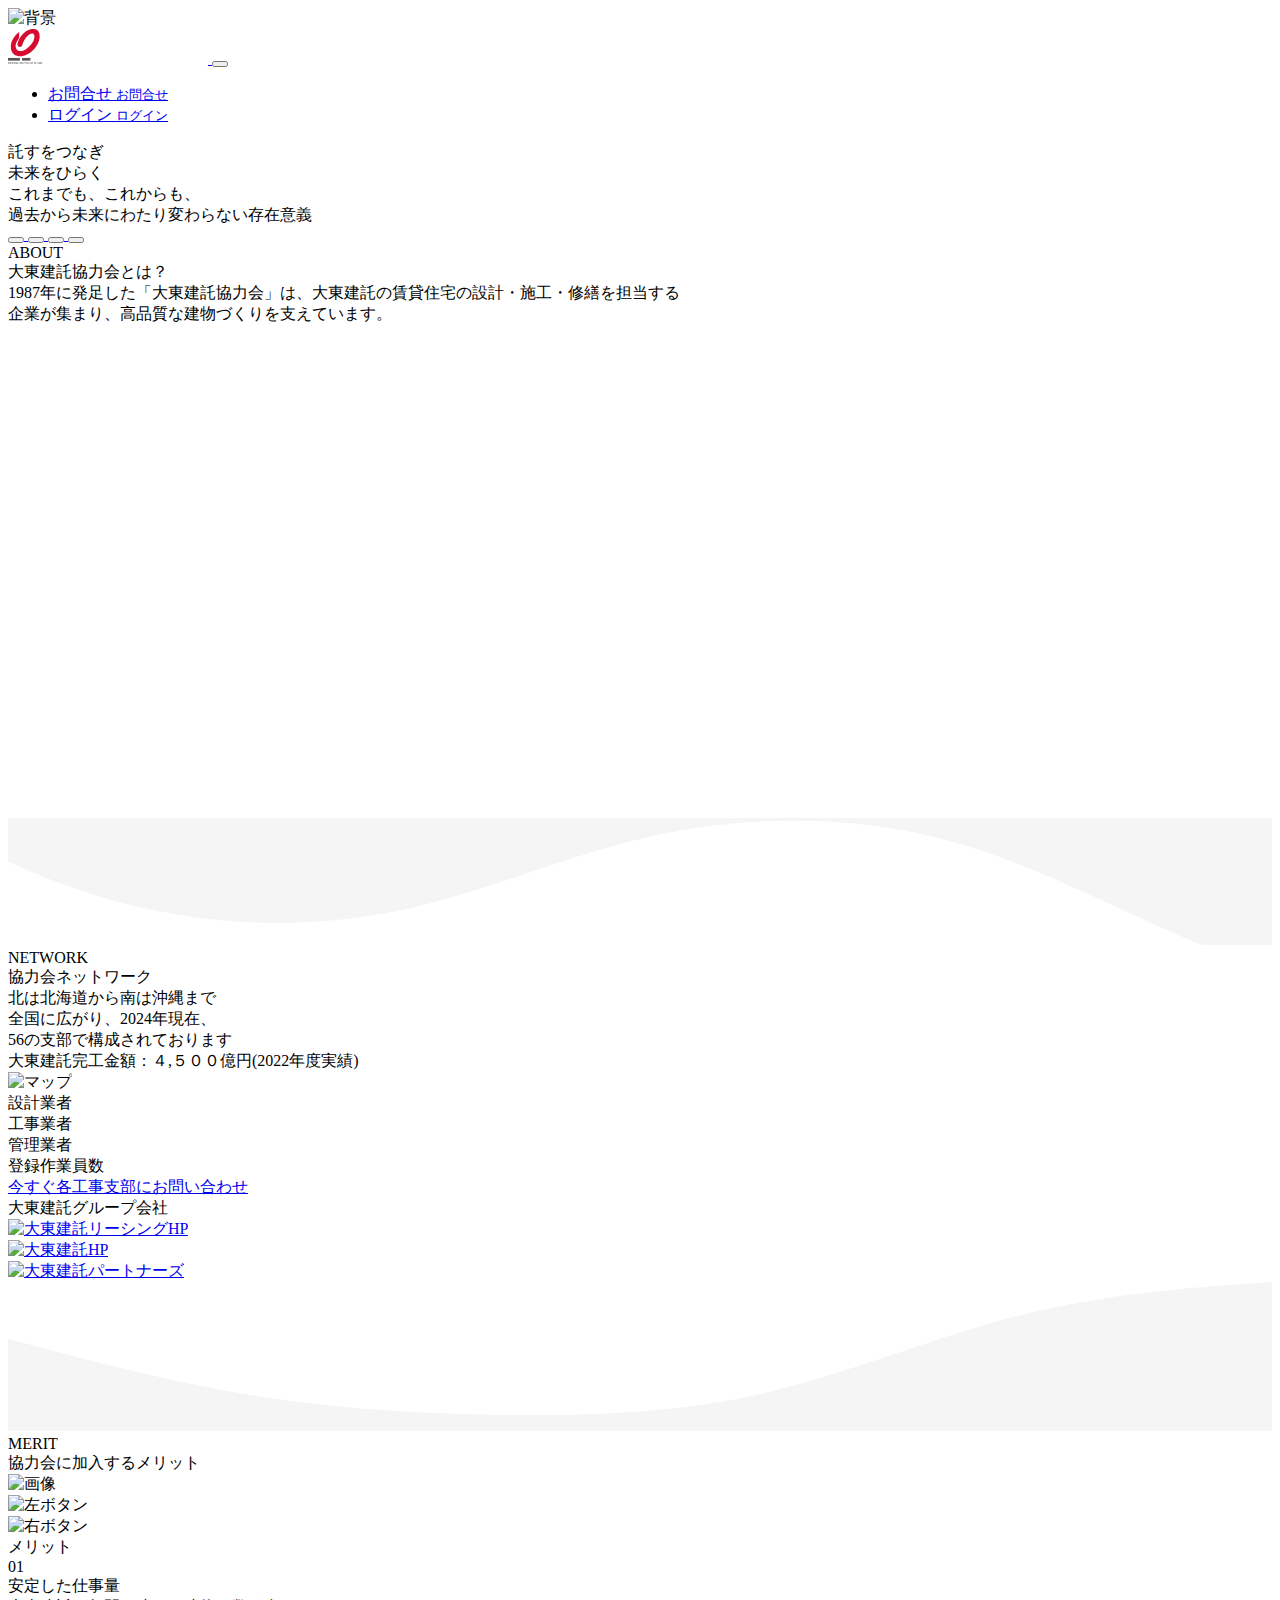
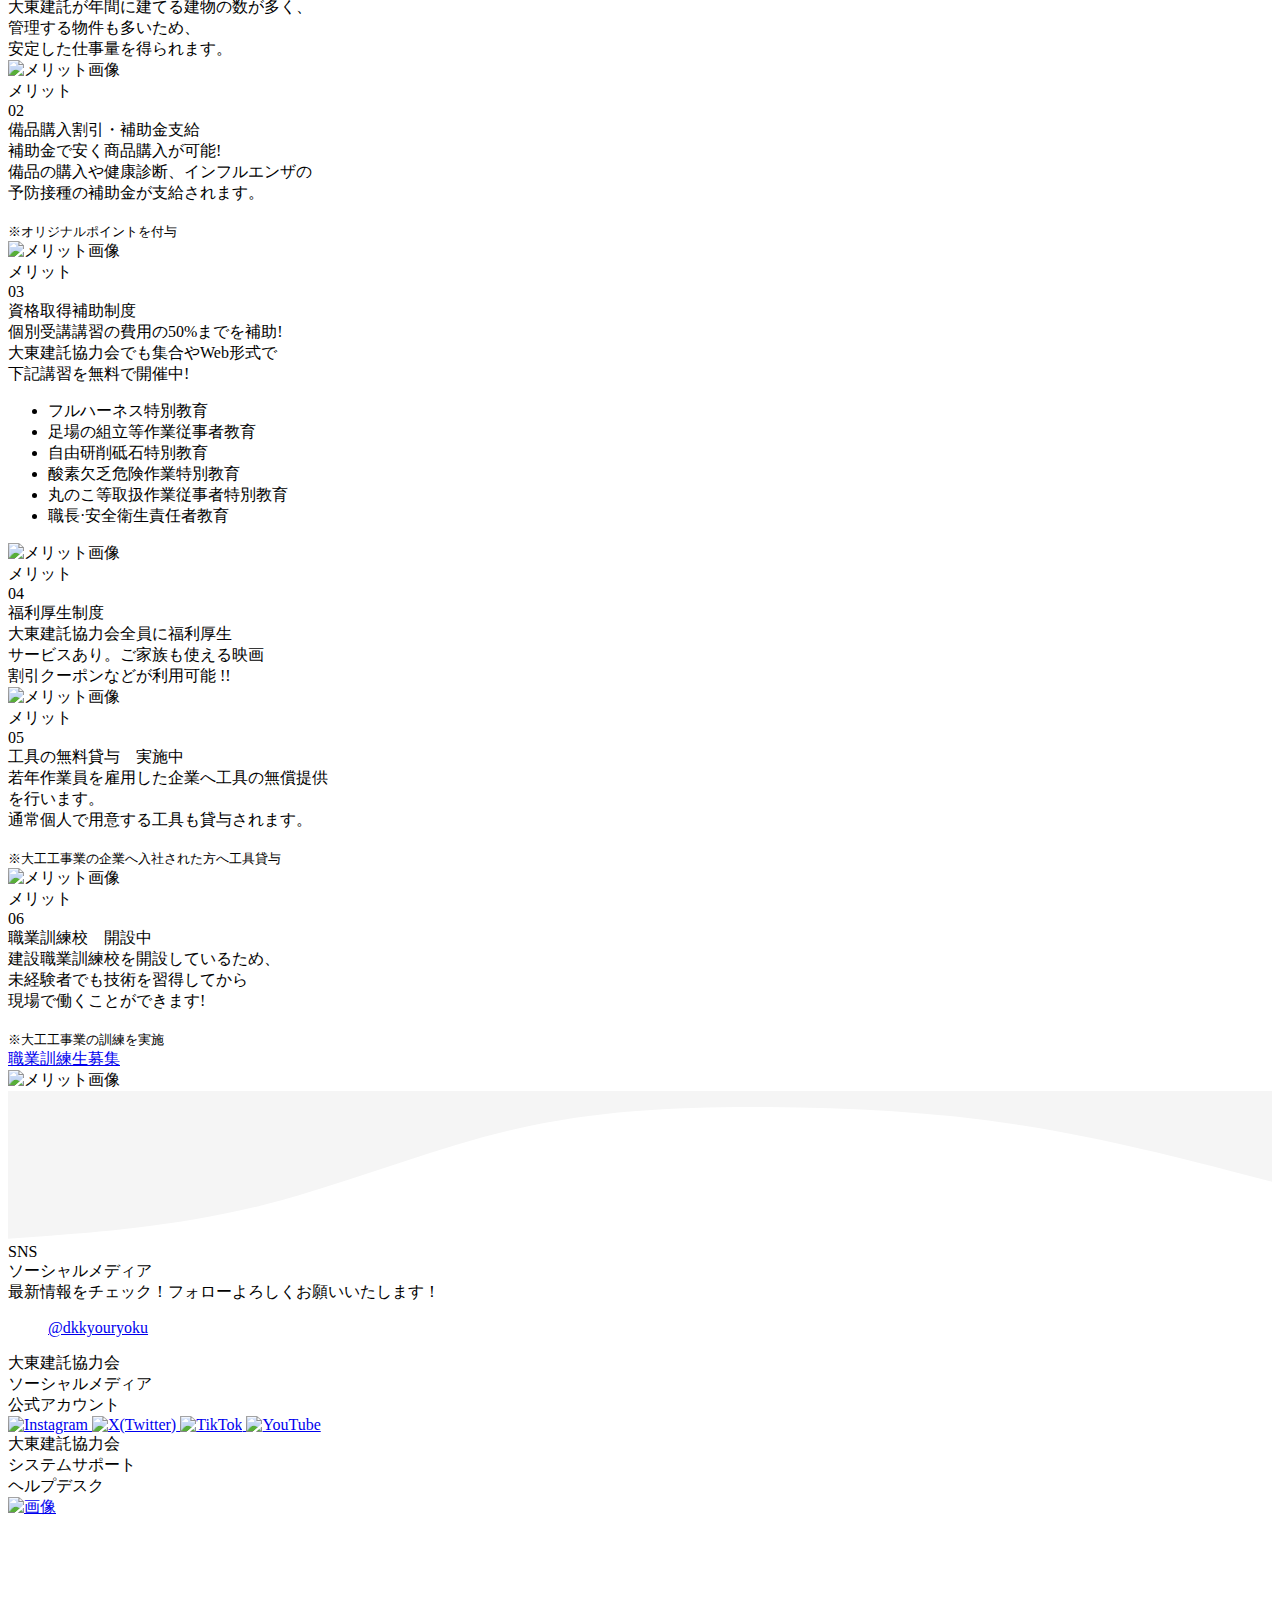
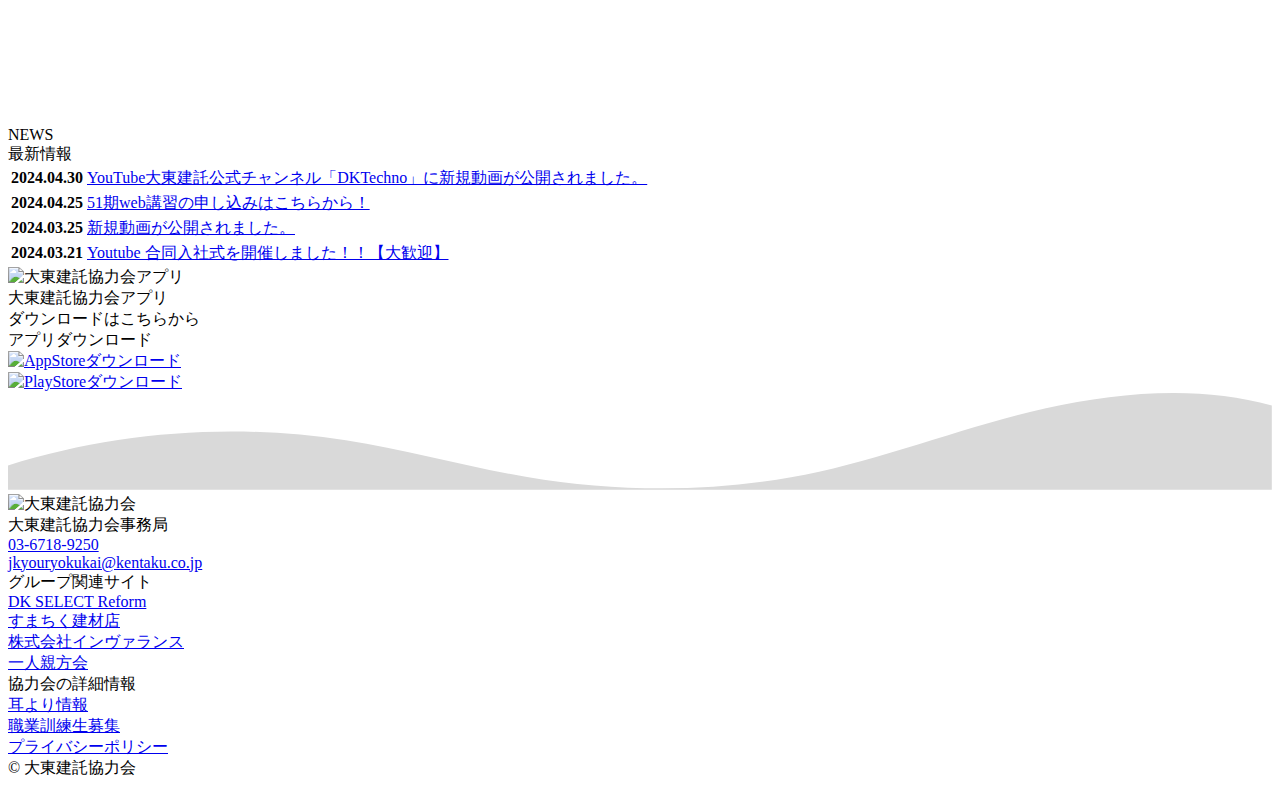
==== index.html @ 8a55a2f0 "01.一人親方会" ====
<!DOCTYPE html>
<html lang="ja">

<head>
  <meta charset="UTF-8">
  <meta name="viewport" content="width=device-width, initial-scale=1.0">
  <title>大東建託協力会</title>
  <!-- 外部のCSS -->
  <link rel="stylesheet" href="css/bootstrap.min.css"><!-- <link href="https://cdn.jsdelivr.net/npm/bootstrap@5.3.3/dist/css/bootstrap.min.css" rel="stylesheet" integrity="sha384-QWTKZyjpPEjISv5WaRU9OFeRpok6YctnYmDr5pNlyT2bRjXh0JMhjY6hW+ALEwIH" crossorigin="anonymous"> -->
  <link rel="stylesheet" href="css/bootstrap-icons.min.css"> <!-- <link rel="stylesheet" href="https://cdn.jsdelivr.net/npm/bootstrap-icons@1.11.3/font/bootstrap-icons.min.css"> -->
  <link rel="stylesheet" href="css/owl.carousel.min.css">

  <!-- GOOGLE FONT -->
  <link rel="preconnect" href="https://fonts.googleapis.com">
  <link rel="preconnect" href="https://fonts.gstatic.com" crossorigin>
  <link href="https://fonts.googleapis.com/css2?family=Noto+Sans+JP:wght@100..900&display=swap" rel="stylesheet">
  <link href="https://fonts.googleapis.com/css2?family=Noto+Serif+JP:wght@200..900&display=swap" rel="stylesheet">

  <!-- 数字アニメーションのTHEME -->
  <link rel="stylesheet" href="css/odometer-theme-minimal.css" />
  <!-- <link rel="stylesheet" href="https://github.hubspot.com/odometer/themes/odometer-theme-minimal.css" /> -->

  <!-- HPリニューアル用 -->
  <link rel="stylesheet" href="css/index.css">
  <link rel="stylesheet" href="css/animation.css">
</head>

<body>

  <!-- ローディング画面 -->
  <section>
    <div id="loading-screen">
        <!-- ローディングアニメーション -->
        <div id="preloader">
          <div id="loader"></div>
        </div>
    </div>
  </section>

  <!-- メイン画面 -->
  <section id="main-content">

      <!-- 背景動画 -->
    <div class="hero-bg">
      <video id="background-video" autoplay muted loop playsinline>
        <source src="assets/video/herobg-video.webm" type="video/webm">
        <source src="assets/video/herobg-video.mp4" type="video/mp4">
        お使いのブラウザはビデオタグをサポートしていません.
      </video>

      <img id="fallback-image" loading="lazy" src="assets/img/tokyo-bg.jpg" alt="" style="display:none;">

      <div class="overlay"></div>
      <img class="overlay-wave" src="assets/img/bg-01.svg" alt="背景">
    </div>

    <nav class="navbar navbar-expand navbar-light fixed-top">
      <div class="container">
        <a class="navbar-brand" href="#">
          <svg class="logo" height="35.49" viewBox="0 0 2502 444" fill="none" xmlns="http://www.w3.org/2000/svg">
            <path d="M541 73C552.88 73 564.76 73 577 73C577 93.13 577 113.26 577 134C612.97 134 648.94 134 686 134C686 145.22 686 156.44 686 168C651.35 168 616.7 168 581 168C588.873 202.118 599.559 228.637 622 255C622.614 255.724 623.227 256.449 623.859 257.195C639.698 275.305 657.033 290.254 676.959 303.597C677.632 304.06 678.306 304.523 679 305C679.582 305.309 680.165 305.618 680.765 305.937C685.637 308.796 685.637 308.796 686.611 312.029C686.811 314.533 686.788 316.947 686.684 319.457C686.674 320.36 686.664 321.263 686.654 322.193C686.615 325.068 686.527 327.939 686.438 330.812C686.403 332.765 686.371 334.717 686.342 336.67C686.265 341.448 686.144 346.223 686 351C677.399 350.09 677.399 350.09 674.098 348.355C673.444 348.014 672.789 347.673 672.115 347.322C671.438 346.947 670.761 346.573 670.063 346.188C669.338 345.795 668.612 345.403 667.865 344.999C657.028 338.976 646.95 331.539 637.274 323.809C635.506 322.402 633.714 321.025 631.914 319.66C618.566 309.497 606.185 298.383 596 285C594.843 283.521 593.684 282.043 592.524 280.566C581.592 266.625 572.801 252.77 564.93 236.895C564.615 236.262 564.3 235.63 563.976 234.979C563.286 233.58 562.608 232.176 561.939 230.767C561.59 230.043 561.242 229.32 560.883 228.574C560.57 227.914 560.257 227.253 559.934 226.573C559.083 224.816 559.083 224.816 557 224C556.841 224.677 556.682 225.353 556.517 226.05C554.791 232.914 552.408 238.9 549.063 245.125C548.342 246.48 548.342 246.48 547.608 247.862C542.764 256.765 537.118 264.936 531 273C530.536 273.62 530.072 274.239 529.594 274.877C522.922 283.755 515.684 291.989 508 300C507.218 300.824 506.435 301.647 505.629 302.496C500.129 308.153 494.197 313.126 488 318C486.449 319.224 486.449 319.224 484.867 320.473C451.767 346.386 451.767 346.386 434.238 350.102C433.441 350.273 432.643 350.443 431.822 350.62C431.221 350.745 430.619 350.871 430 351C429.752 345.432 429.571 339.867 429.451 334.295C429.401 332.402 429.333 330.509 429.246 328.618C428.543 312.907 428.543 312.907 432.068 308.292C434.644 306.482 437.102 305.213 440 304C441.539 302.987 441.539 302.987 443.109 301.953C443.981 301.391 444.852 300.829 445.75 300.25C465.409 287.178 483.344 271.522 497.658 252.756C498.904 251.126 500.162 249.506 501.422 247.887C513.384 232.316 522.345 215.437 529 197C529.239 196.392 529.479 195.784 529.725 195.157C531.647 190.241 533.021 185.332 534.188 180.188C534.365 179.438 534.542 178.688 534.725 177.916C535.427 174.882 536 172.125 536 169C501.35 168.67 466.7 168.34 431 168C431 156.78 431 145.56 431 134C466.97 133.67 502.94 133.34 540 133C540.33 113.2 540.66 93.4 541 73Z" fill="white" class="nav-logo-text"/>
            <path fill-rule="evenodd" clip-rule="evenodd" d="M851 75H885L886 95L895.623 94.9841C906.088 94.9676 916.554 94.9565 927.019 94.9482C933.367 94.943 939.716 94.9359 946.064 94.9246C952.184 94.9137 958.305 94.9077 964.426 94.9051C966.767 94.9033 969.108 94.8996 971.449 94.8943C974.715 94.8871 977.981 94.886 981.248 94.8865L984.212 94.8756L986.894 94.8797L989.237 94.877C990.206 94.9446 990.642 94.975 991.005 95.1546C991.302 95.3019 991.549 95.5495 992 96C992.1 98.1335 992.131 100.27 992.133 102.406L992.137 106.348L992.13 108.411C992.125 110.491 992.13 112.572 992.137 114.652L992.133 118.594L992.129 122.24C992.046 124.018 992.016 124.651 991.738 125.143C991.585 125.415 991.356 125.644 991 126C989.621 126.095 988.238 126.122 986.856 126.12L984.149 126.124L981.156 126.114L978.023 126.114C974.587 126.113 971.151 126.105 967.715 126.098C965.34 126.096 962.965 126.094 960.589 126.093C954.324 126.09 948.059 126.08 941.794 126.069C935.89 126.059 929.986 126.055 924.083 126.05L922.631 126.049C910.087 126.038 897.544 126.021 885 126V143L893.106 142.968C901.939 142.935 910.772 142.913 919.605 142.896C924.961 142.886 930.317 142.872 935.673 142.849C940.841 142.827 946.009 142.815 951.176 142.81C953.149 142.807 955.122 142.799 957.095 142.789C959.855 142.774 962.615 142.772 965.376 142.773L967.854 142.751C972.753 142.769 974.412 142.775 975.766 143.42C976.459 143.75 977.073 144.248 978 145C978.949 147.894 979.127 150.553 979.134 153.585L979.147 156.359L979.145 159.381L979.155 162.58C979.165 166.073 979.167 169.566 979.168 173.059C979.171 175.485 979.175 177.911 979.178 180.337C979.184 185.424 979.186 190.51 979.185 195.597C979.185 202.118 979.199 208.64 979.216 215.161C979.227 220.172 979.229 225.183 979.229 230.194C979.23 232.598 979.234 235.003 979.242 237.407C979.252 240.768 979.249 244.129 979.243 247.49L979.26 250.505C979.231 256.912 979.22 259.295 978.249 261.183C977.674 262.301 976.763 263.246 975.312 264.75C970.497 267.353 964.666 267.241 959.175 267.136C958.295 267.12 957.424 267.103 956.566 267.098L953.906 267.093C951.125 267.088 948.344 267.075 945.562 267.062C943.667 267.057 941.772 267.053 939.877 267.049C935.251 267.038 930.626 267.021 926 267C934.536 279.945 947.181 288.743 960 297.188L963.039 299.225C971.955 305.14 980.671 310.742 991.102 313.457C992.199 313.771 992.662 313.903 993.05 314.152C993.334 314.334 993.578 314.578 994 315C994.101 317.437 994.14 319.844 994.133 322.281L994.136 324.489C994.136 326.033 994.135 327.576 994.13 329.12C994.125 331.49 994.13 333.86 994.137 336.23C994.136 337.727 994.135 339.223 994.133 340.719L994.139 342.881C994.121 346.554 994.117 347.531 993.674 348.232C993.514 348.486 993.297 348.703 993 349L993 349C969.565 351.044 941.911 328.592 924.314 314.305C923.848 313.926 923.389 313.554 922.938 313.188C921.286 311.799 919.64 310.403 918 309L915.555 306.961C911.374 303.421 910 302 910 302L909 301L908 300C907.873 299.873 907.757 299.758 907.647 299.649C906.893 298.9 906.457 298.467 905.062 296.812L903.199 294.637C901.542 292.65 899.902 290.652 898.27 288.645L896.822 286.885C895.871 285.729 894.929 284.565 893.996 283.394C891.022 279.783 889.557 278.823 885 277V351H849V277C846.744 278.802 845.64 279.685 844.607 280.644C843.615 281.565 842.689 282.557 840.875 284.5C817.943 311.196 791.345 329.313 760 345L756.695 346.723L756.694 346.723C755.778 347.04 755.089 347.278 754.388 347.472C752.262 348.061 750.024 348.248 741.001 349L741 349V314C745.408 312.111 749.501 310.49 754 309C768.765 302.935 782.721 293 794.812 282.688L796.386 281.347C800.898 277.352 804.816 272.83 808.755 268.283L809 268L805.379 267.956C800.912 267.897 796.444 267.82 791.977 267.738C790.05 267.704 788.123 267.676 786.196 267.654C783.413 267.62 780.63 267.567 777.848 267.512L775.271 267.492C769.577 267.355 764.132 266.629 759 264C756.889 260.833 756.749 260.083 756.746 256.466L756.729 253.649L756.741 250.565L756.731 247.312C756.722 243.754 756.728 240.195 756.734 236.637C756.733 234.167 756.731 231.697 756.729 229.227C756.726 224.044 756.73 218.862 756.739 213.679C756.751 207.038 756.744 200.396 756.732 193.755C756.725 188.652 756.727 183.548 756.732 178.445C756.734 175.996 756.732 173.548 756.727 171.099C756.722 167.674 756.73 164.249 756.741 160.823L756.729 157.757C756.759 152.77 757.021 148.673 759 144C763.54 142.858 767.997 142.866 772.646 142.886L775.249 142.886C778.079 142.887 780.908 142.895 783.738 142.902C785.704 142.904 787.67 142.906 789.636 142.907C794.803 142.91 799.97 142.92 805.137 142.931C810.006 142.941 814.876 142.945 819.746 142.95L820.963 142.951C831.309 142.962 841.654 142.979 852 143V126H743V95H851V75ZM794.36 172.88L797.53 172.887L801.109 172.887L805.004 172.902L808.968 172.907C812.452 172.911 815.935 172.92 819.419 172.931C822.695 172.941 825.972 172.946 829.248 172.95L829.264 172.95L830.076 172.951C837.051 172.962 844.025 172.98 851 173V190H791C791 177.292 791 174.112 792.416 173.244C792.889 172.955 793.519 172.923 794.36 172.88ZM905.365 217.896C897.577 217.918 889.788 217.955 882 218V234H944V220C942.95 218.95 942.451 218.451 941.85 218.18C941.306 217.934 940.678 217.874 939.482 217.76L936.265 217.773L932.625 217.773C930.643 217.789 928.661 217.805 926.679 217.81C923.191 217.815 919.703 217.827 916.214 217.849C912.598 217.872 908.982 217.886 905.365 217.896ZM794.398 217.88L797.621 217.887L801.261 217.887L805.223 217.902C806.566 217.904 807.91 217.906 809.254 217.907C812.797 217.911 816.34 217.92 819.882 217.931C823.231 217.941 826.58 217.946 829.929 217.95L830.721 217.951C837.814 217.962 844.907 217.98 852 218V234H791C791 222.19 791 219.125 792.379 218.26C792.863 217.957 793.516 217.924 794.398 217.88ZM943 174H883V190H943V174Z" fill="white" class="nav-logo-text"/>
            <path fill-rule="evenodd" clip-rule="evenodd" d="M1187.79 75H1224.79V95L1229.5 94.9365C1235.27 94.8642 1241.03 94.8182 1246.79 94.7803C1249.29 94.7601 1251.78 94.7328 1254.28 94.6982C1257.86 94.6498 1261.44 94.627 1265.03 94.6094L1268.41 94.5468L1271.57 94.5459L1274.34 94.519C1277.6 95.1577 1278.78 96.404 1280.79 99C1281.14 101.751 1281.26 104.088 1281.18 106.828L1281.17 109.098C1281.15 111.483 1281.1 113.866 1281.04 116.25C1281.02 117.87 1281.01 119.49 1280.99 121.109C1280.95 125.074 1280.88 129.036 1280.79 133L1293.79 134V163C1289.77 165.014 1287.13 165.441 1282.77 165.826L1280.79 166L1281.01 167.79C1281.73 174.313 1281.98 180.753 1281.98 187.312L1282.02 190.229L1282.02 193.051L1282.04 195.572C1281.75 198.461 1281.16 200.43 1279.79 203C1273.86 205.459 1266.67 205.339 1260.16 205.229H1260.16L1260.15 205.229C1259.38 205.216 1258.62 205.204 1257.88 205.195L1254.9 205.187C1251.8 205.176 1248.7 205.151 1245.61 205.125C1243.49 205.115 1241.37 205.106 1239.25 205.098C1234.1 205.076 1228.95 205.041 1223.79 205V218H1285.79V245C1281.89 245.782 1278.9 246.122 1274.99 246.114L1271.54 246.113L1267.84 246.098L1264.02 246.093C1260.69 246.089 1257.36 246.08 1254.03 246.069C1250.89 246.059 1247.75 246.055 1244.62 246.05L1243.81 246.049C1237.14 246.038 1230.47 246.021 1223.79 246V263H1288.79V291C1283.83 291.621 1279.55 292.124 1274.65 292.114L1271.2 292.113L1267.54 292.098L1263.74 292.093C1260.44 292.089 1257.13 292.08 1253.82 292.069C1250.72 292.059 1247.61 292.055 1244.51 292.05L1244.48 292.05L1243.67 292.049C1237.04 292.038 1230.42 292.021 1223.79 292L1224.79 312L1293.79 313L1291.79 344C1288.61 346.124 1287.81 346.253 1284.16 346.267L1281.27 346.293L1278.11 346.291L1274.77 346.311C1271.11 346.33 1267.45 346.334 1263.79 346.336C1261.23 346.342 1258.67 346.349 1256.11 346.356C1250.72 346.368 1245.34 346.372 1239.95 346.371C1233.79 346.369 1227.64 346.39 1221.48 346.422C1215.5 346.452 1209.53 346.459 1203.55 346.457C1201.04 346.46 1198.53 346.468 1196.01 346.484C1160.21 346.686 1127.63 340.099 1098.73 317.938C1097.2 316.675 1096.56 316.151 1095.85 316.006C1095.34 315.903 1094.79 315.993 1093.86 316.146L1093.86 316.146C1091.23 317.234 1089.82 318.667 1087.85 320.719L1085.6 323.032L1083.23 325.5C1076.71 332.158 1070.23 338.363 1062.79 344L1060.53 345.828L1058.42 347.5L1056.65 348.906C1054.54 350.147 1052.6 350.496 1050.27 350.915H1050.27C1050.11 350.943 1049.95 350.971 1049.79 351C1049.62 345.271 1049.49 339.544 1049.41 333.812C1049.37 331.865 1049.33 329.917 1049.27 327.97C1049.18 325.164 1049.14 322.361 1049.11 319.555L1049 316.931C1049 313.299 1049 311.877 1049.52 310.687C1049.86 309.921 1050.41 309.251 1051.33 308.15C1053.09 306.642 1054.89 305.321 1056.79 304C1059.07 301.632 1061.16 299.134 1063.27 296.623L1063.79 296L1066.23 293.375C1068.3 290.23 1068.17 288.749 1067.79 285C1066.74 282.075 1065.38 279.335 1063.98 276.562C1063.27 275.106 1062.55 273.649 1061.84 272.191L1060.87 270.26C1058.28 264.822 1056.34 259.741 1055.19 253.816L1054.8 251.819C1054.53 250.436 1054.27 249.051 1054 247.667C1053.61 245.569 1053.2 243.475 1052.78 241.381C1052.52 240.026 1052.26 238.671 1052 237.316L1051.3 233.643C1051.14 232.493 1051.03 231.706 1050.96 230.916C1050.79 229.203 1050.79 227.475 1050.79 222H1079.79L1079.79 222C1081.91 228.362 1082.54 230.227 1082.83 232.142C1082.95 232.936 1083.02 233.739 1083.11 234.875C1083.29 236.532 1083.38 237.382 1083.8 238.01C1084.25 238.672 1085.06 239.086 1086.73 239.938C1088.37 240.612 1089.06 240.898 1089.78 240.999C1090.31 241.073 1090.85 241.046 1091.79 241L1092.2 237.133C1092.37 235.464 1092.55 233.794 1092.73 232.125L1093 229.574L1093.26 227.133L1093.5 224.879C1093.63 224.014 1093.71 223.547 1093.85 223.099C1094.01 222.576 1094.25 222.079 1094.79 221C1095.03 218.287 1095.21 215.592 1095.36 212.875L1095.49 210.59C1095.59 208.727 1095.69 206.863 1095.79 205L1092.68 205.063C1088.84 205.136 1085.01 205.182 1081.17 205.22C1079.51 205.24 1077.86 205.267 1076.2 205.302C1073.81 205.351 1071.43 205.373 1069.04 205.391L1066.81 205.453C1061.66 205.455 1058.72 204.315 1054.79 201C1050.79 191.81 1051.26 178.18 1053.65 168.562C1055.1 165.425 1056.78 162.815 1058.79 160L1060.31 157.857C1064.36 152.15 1068.55 146.564 1072.79 141C1074.46 138.794 1076.13 136.585 1077.79 134.375L1079.73 131.836C1082.54 127.972 1085.17 123.99 1087.79 120L1085.12 120.032C1081.83 120.066 1078.54 120.091 1075.25 120.11C1073.83 120.12 1072.41 120.134 1070.99 120.151C1068.94 120.175 1066.89 120.187 1064.85 120.195L1061.12 120.227C1057.89 120.007 1055.69 119.388 1052.79 118C1052.77 113.603 1052.75 109.207 1052.74 104.81C1052.73 103.314 1052.73 101.817 1052.72 100.32C1052.71 98.173 1052.7 96.026 1052.7 93.8789L1052.68 89.9592C1052.79 87 1052.79 87 1053.79 86C1055.75 85.8955 1057.71 85.8614 1059.67 85.8547L1063.49 85.8354C1064.87 85.8339 1066.26 85.8328 1067.65 85.832C1069.06 85.8288 1070.48 85.8255 1071.9 85.8219C1074.87 85.8159 1077.85 85.8141 1080.83 85.8147C1084.63 85.8148 1088.43 85.8012 1092.24 85.7839C1095.17 85.7728 1098.1 85.7708 1101.03 85.7713C1102.43 85.7701 1103.83 85.7657 1105.23 85.758C1107.2 85.7481 1109.17 85.7523 1111.14 85.7571L1114.53 85.7528C1118.19 86.0301 1121.33 86.7794 1124.79 88C1126.55 91.5035 1126.42 96.1929 1126.31 100.459C1126.27 101.694 1126.24 102.893 1126.25 104.018C1126.28 105.572 1126.32 107.125 1126.38 108.678C1126.77 119.684 1125.63 126.889 1118.79 136L1117.39 137.995C1116.24 139.596 1115.02 141.144 1113.79 142.688L1112.5 144.325C1111.27 145.888 1110.03 147.444 1108.79 149C1107.58 150.561 1106.38 152.123 1105.17 153.688C1103.35 156.032 1101.51 158.344 1099.62 160.633L1097.42 163.312L1095.4 165.738C1093.83 167.955 1093.35 169.398 1092.79 172L1095.53 171.984C1098.87 171.967 1102.22 171.955 1105.56 171.945C1107.01 171.94 1108.45 171.933 1109.9 171.925C1111.98 171.912 1114.06 171.907 1116.13 171.902L1119.93 171.886C1121.8 171.96 1122.45 171.986 1122.95 172.272C1123.22 172.425 1123.45 172.652 1123.79 173C1127.63 192.555 1126.65 213.992 1124.92 233.75L1124.68 236.489C1124.31 240.133 1124.16 241.606 1123.62 242.92C1123.25 243.811 1122.71 244.628 1121.79 246C1121.56 247.062 1121.44 247.615 1121.36 248.173C1121.26 248.781 1121.2 249.394 1121.08 250.675L1121.08 250.676L1120.75 253.436C1120.53 255.341 1120.32 257.247 1120.11 259.154C1119.26 266.031 1117.75 269.838 1112.98 274.938C1112.33 275.9 1111.97 276.432 1111.79 277.019C1111.56 277.747 1111.59 278.558 1111.67 280.375C1113.11 285.032 1115.43 286.751 1119.05 289.447C1119.29 289.627 1119.54 289.811 1119.79 290L1122.02 291.941C1140.58 307.895 1165.41 310.013 1188.79 312V292L1183.39 292.035C1169.08 292.098 1154.79 291.977 1140.48 291.562L1138.26 291.503C1136.19 291.446 1134.13 291.383 1132.06 291.316L1128.46 291.205C1126.76 291.074 1126.14 291.027 1125.66 290.749C1125.39 290.592 1125.16 290.361 1124.79 290L1124.79 290C1124.67 287.363 1124.61 284.763 1124.61 282.125L1124.57 279.961C1124.55 274.19 1125.41 269.516 1126.46 263.841C1126.57 263.239 1126.68 262.627 1126.79 262H1188.79V247L1185.47 247.035C1168.92 247.147 1152.39 246.636 1135.85 246.125H1135.85L1135.69 246.12C1134.39 246.08 1133.09 246.04 1131.79 246V218H1187.79V205L1182.85 205.016C1176.83 205.034 1170.8 205.045 1164.78 205.055C1162.17 205.06 1159.55 205.067 1156.94 205.075C1153.2 205.088 1149.45 205.093 1145.7 205.098L1142.14 205.113L1138.86 205.114L1135.96 205.12C1134.67 205.049 1134.15 205.02 1133.73 204.798C1133.44 204.647 1133.2 204.406 1132.79 204C1132.59 200.756 1132.6 197.504 1132.6 194.254C1132.61 193.544 1132.61 192.835 1132.61 192.125L1132.57 188.746L1132.56 185.508L1132.55 182.528C1132.65 181.471 1132.71 180.856 1132.89 180.279C1133.14 179.476 1133.63 178.746 1134.79 177C1135.78 176.822 1136.33 176.723 1136.88 176.666C1137.57 176.595 1138.25 176.586 1139.79 176.568H1139.79L1142.95 176.508L1146.36 176.488L1149.85 176.434C1153.54 176.38 1157.23 176.346 1160.92 176.312C1163.42 176.279 1165.91 176.245 1168.41 176.209C1174.54 176.124 1180.67 176.057 1186.79 176L1187.79 165L1185.49 165.007C1178.32 165.027 1171.15 165.042 1163.99 165.052C1160.3 165.057 1156.62 165.064 1152.93 165.075C1149.38 165.086 1145.83 165.092 1142.27 165.095C1140.91 165.097 1139.56 165.1 1138.2 165.106C1136.3 165.113 1134.4 165.113 1132.51 165.114L1129.23 165.12C1127.72 165.046 1127.15 165.018 1126.69 164.77C1126.41 164.617 1126.18 164.381 1125.79 164C1125.69 162.194 1125.66 160.383 1125.66 158.574L1125.66 155.221L1125.67 151.688L1125.66 148.189L1125.66 144.824L1125.66 141.733C1125.72 140.64 1125.75 139.984 1125.83 139.335C1125.95 138.361 1126.19 137.401 1126.79 135H1187.79V124L1183.77 123.924C1178.83 123.83 1173.89 123.729 1168.95 123.628C1166.82 123.584 1164.68 123.543 1162.55 123.503C1159.47 123.445 1156.4 123.381 1153.32 123.316L1150.45 123.266C1145.48 123.156 1140.7 122.829 1135.79 122C1134.72 118.781 1134.66 116.446 1134.67 113.062L1134.66 109.91C1134.81 105.515 1135.19 101.13 1135.56 96.7472C1135.64 95.8314 1135.72 94.9157 1135.79 94H1187.79V75ZM1223.79 165H1253.79V177C1249.68 177.025 1245.57 177.043 1241.46 177.055C1240.06 177.06 1238.66 177.067 1237.26 177.075C1235.25 177.088 1233.24 177.093 1231.24 177.098L1227.57 177.114C1225.78 177.04 1225.14 177.014 1224.65 176.737C1224.38 176.584 1224.15 176.355 1223.79 176V165ZM1236.56 122.945C1232.3 122.957 1228.05 122.975 1223.79 123V134H1254.79V124C1254.45 123.652 1254.22 123.425 1253.95 123.272C1253.45 122.986 1252.8 122.96 1250.93 122.886L1247.13 122.902C1245.06 122.907 1242.98 122.912 1240.9 122.925C1239.45 122.933 1238 122.94 1236.56 122.945Z" fill="white" class="nav-logo-text"/>
            <path fill-rule="evenodd" clip-rule="evenodd" d="M1354 84H1446L1445 115H1354V84ZM1593.06 98.8748C1593.05 94.9164 1593.03 90.9582 1593 86.9998C1587.79 86.8873 1582.95 87.0221 1577.83 87.9647C1571.45 89.188 1565.08 90.1597 1558.62 90.7738C1551.01 91.4639 1543.48 92.3069 1535.94 93.4998C1519.09 96.2859 1502.09 97.4217 1485.06 98.4325C1482.86 98.5627 1480.66 98.6946 1478.46 98.828C1475.25 99.0238 1472.04 99.2196 1468.83 99.4139L1459 99.9998V131H1493V195H1457V229H1493C1492.96 240.702 1492.92 252.405 1492.9 264.107L1492.9 265.536C1492.89 271.033 1492.88 276.529 1492.86 282.026C1492.84 287.87 1492.82 293.714 1492.81 299.558C1492.81 301.788 1492.81 304.017 1492.8 306.246C1492.79 309.444 1492.77 312.641 1492.77 315.839L1492.77 318.798C1492.7 327.541 1492.74 338.141 1499 345C1505.49 349.706 1511.75 350.579 1519.61 350.618C1521.63 350.588 1523.64 350.558 1525.66 350.552C1528.54 350.551 1531.41 350.544 1534.29 350.514C1537.98 350.469 1541.68 350.431 1545.38 350.425C1548.28 350.422 1551.19 350.415 1554.09 350.398C1555.49 350.389 1556.88 350.38 1558.28 350.371C1559.67 350.365 1561.13 350.39 1562.64 350.416H1562.64H1562.64H1562.65H1562.65C1571.11 350.559 1581 350.727 1587.56 345.687C1590.82 342.101 1591.89 339.507 1592.24 334.665L1592.23 330.823C1592.23 328.594 1592.23 326.366 1592.21 324.137C1592.2 322.548 1592.19 320.958 1592.19 319.368C1592.18 315.199 1592.17 311.03 1592.15 306.861C1592.12 301.69 1592.11 296.52 1592.1 291.349C1592.09 289.082 1592.09 287.493 1592.08 285.904C1592.07 282.179 1592.06 278.454 1592 266H1558L1557 317L1533 318V226H1533.21C1538.18 226 1543.05 226 1548 225.746L1550.05 225.633C1552.34 225.511 1554.64 225.387 1556.93 225.259L1559.31 225.125C1572.26 224.409 1585.12 223.455 1598 222V189L1597.76 188.998H1597.76H1597.76H1597.76H1597.76C1593.79 188.959 1589.83 188.921 1585.86 188.902C1584.16 188.894 1582.45 188.885 1580.75 188.875C1573.83 188.8 1566.93 188.877 1560 189L1532 191V128C1536.69 128 1541.16 127.982 1545.81 127.619L1547.84 127.449C1549.33 127.327 1550.82 127.204 1552.31 127.08C1554.61 126.884 1556.91 126.69 1559.2 126.508C1570.28 125.632 1581.09 124.111 1592 122C1592.83 115.394 1593.11 108.89 1593.09 102.234L1593.06 98.8748ZM1449 127H1348V157H1451C1451 139.613 1451 135.37 1450.14 131.31C1449.86 130 1449.49 128.708 1449 127ZM1446 172H1353V198H1447C1447 188.177 1447 184.385 1446.77 180.607C1446.62 178.231 1446.39 175.861 1446 172ZM1353 214C1364.98 213.977 1376.96 213.959 1388.93 213.948C1394.5 213.943 1400.06 213.936 1405.62 213.924C1410.98 213.914 1416.34 213.908 1421.7 213.905C1423.75 213.903 1425.81 213.9 1427.86 213.894C1430.72 213.887 1433.58 213.886 1436.44 213.886L1439.04 213.875C1443.48 213.883 1444.55 213.885 1445.29 214.375C1445.53 214.53 1445.73 214.733 1446 215C1446.21 218.128 1446.2 221.264 1446.19 224.399C1446.19 225.079 1446.19 225.758 1446.19 226.437L1446.22 229.697L1446.23 232.809L1446.24 235.677C1446.13 236.739 1446.07 237.315 1445.85 237.819C1445.58 238.418 1445.09 238.914 1444 240C1441.11 240.188 1438.31 240.252 1435.42 240.227L1432.73 240.228C1429.79 240.226 1426.84 240.211 1423.9 240.195C1421.86 240.191 1419.82 240.189 1417.79 240.187C1412.42 240.179 1407.05 240.159 1401.68 240.137C1396.63 240.118 1391.58 240.109 1386.53 240.1L1386.5 240.1L1385.25 240.098C1374.5 240.076 1363.75 240.041 1353 240V214ZM1369.38 255.855L1371.75 255.844C1374.31 255.835 1376.86 255.833 1379.42 255.832C1381.21 255.829 1383 255.825 1384.8 255.822C1388.53 255.816 1392.27 255.814 1396.01 255.815C1400.8 255.815 1405.59 255.801 1410.37 255.784C1414.06 255.773 1417.76 255.771 1421.45 255.771C1423.21 255.77 1424.98 255.766 1426.75 255.758C1429.21 255.748 1431.67 255.751 1434.14 255.757L1436.34 255.74C1440.51 255.766 1444.87 255.874 1448 259C1448.11 261.698 1448.15 264.37 1448.15 267.068L1448.16 269.63C1448.16 272.44 1448.17 275.249 1448.17 278.059C1448.17 280.003 1448.17 281.947 1448.18 283.892C1448.18 287.973 1448.19 292.054 1448.19 296.136C1448.19 301.376 1448.2 306.617 1448.22 311.857C1448.23 315.875 1448.23 319.892 1448.23 323.909C1448.23 325.842 1448.23 327.774 1448.24 329.707C1448.25 332.406 1448.25 335.104 1448.24 337.802L1448.26 340.241C1448.24 343.674 1448.23 344.976 1447.7 346.002C1447.37 346.63 1446.85 347.155 1446 348C1440.81 349.035 1435.72 349.148 1430.45 349.145L1427.95 349.155C1425.24 349.165 1422.54 349.167 1419.83 349.168C1417.94 349.171 1416.05 349.174 1414.16 349.178C1410.22 349.184 1406.27 349.186 1402.32 349.185C1397.26 349.185 1392.19 349.199 1387.13 349.216C1383.24 349.227 1379.34 349.229 1375.45 349.229C1373.58 349.23 1371.71 349.234 1369.84 349.242C1367.24 349.252 1364.64 349.249 1362.03 349.243L1359.69 349.26C1355.91 349.238 1354.22 349.148 1351 347C1349.31 340.321 1349.51 332.839 1349.71 325.655C1349.77 323.366 1349.83 321.107 1349.83 318.914C1349.83 317.283 1349.83 315.651 1349.82 314.02C1349.82 310.623 1349.81 307.226 1349.81 303.829C1349.81 299.481 1349.8 295.133 1349.78 290.786C1349.77 287.426 1349.77 284.067 1349.77 280.707C1349.77 279.104 1349.77 277.5 1349.76 275.897C1349.75 273.66 1349.75 271.423 1349.76 269.186L1349.75 265.337C1349.99 262.116 1350.61 259.891 1352 257C1357.82 256.258 1363.52 255.851 1369.38 255.855ZM1384 285L1399.44 284.938L1404.31 284.91L1408.12 284.902L1412.04 284.886H1412.04C1413.99 284.961 1414.65 284.987 1415.17 285.28C1415.43 285.433 1415.66 285.658 1416 286C1416.1 288.364 1416.14 290.698 1416.13 293.062L1416.14 295.203C1416.14 296.7 1416.13 298.196 1416.13 299.692C1416.13 301.99 1416.13 304.288 1416.14 306.586C1416.14 308.036 1416.13 309.487 1416.13 310.938L1416.14 313.033C1416.12 316.569 1416.12 317.528 1415.68 318.219C1415.52 318.477 1415.3 318.697 1415 319L1415 319C1412.71 319.088 1410.41 319.107 1408.12 319.098L1404.31 319.09L1399.44 319.062L1384 319V285Z" fill="white" class="nav-logo-text"/>
            <path fill-rule="evenodd" clip-rule="evenodd" d="M1675 69H1706V141H1728L1726 173C1719.19 173.757 1716.96 174.005 1714.72 174.067C1713.64 174.097 1712.55 174.083 1710.94 174.062H1710.94L1708.09 174.035L1706 174L1706 176.339C1706.02 195.126 1706.04 213.914 1706.05 232.701C1706.06 241.787 1706.06 250.872 1706.08 259.958C1706.09 267.878 1706.09 275.798 1706.09 283.717C1706.1 287.91 1706.1 292.103 1706.11 296.295C1706.11 300.244 1706.11 304.193 1706.11 308.142C1706.11 309.588 1706.12 311.035 1706.12 312.482C1706.12 314.463 1706.12 316.444 1706.12 318.426L1706.12 321.78C1705.99 325.244 1705.53 328.577 1705 332C1704.88 333.527 1704.78 335.056 1704.72 336.586L1704.61 338.965C1704.53 340.595 1704.46 342.225 1704.39 343.855C1704.17 348.507 1704.12 349.577 1703.6 350.327C1703.45 350.551 1703.25 350.746 1703 351C1701.01 351.1 1699.02 351.131 1697.03 351.133L1693.36 351.137L1689.5 351.125L1685.64 351.137L1681.97 351.133L1678.58 351.129C1676.95 351.048 1676.35 351.018 1675.88 350.756C1675.6 350.603 1675.37 350.37 1675 350C1674.9 347.734 1674.88 345.466 1674.88 343.198L1674.88 341.018C1674.88 338.615 1674.88 336.213 1674.89 333.811L1674.89 333.73C1674.89 331.996 1674.89 330.262 1674.89 328.528C1674.89 323.805 1674.89 319.082 1674.9 314.359C1674.9 309.892 1674.91 305.425 1674.91 300.958L1674.91 299.569C1674.91 290.226 1674.92 280.883 1674.93 271.541C1674.94 260.907 1674.94 250.274 1674.95 239.64C1674.96 217.76 1674.98 195.88 1675 174H1652V141H1675V69ZM1858 192H1832V214H1813L1813 214.001C1811.72 217.211 1811.26 218.36 1811.03 219.553C1810.91 220.218 1810.85 220.897 1810.77 221.954L1810.77 221.954L1810.8 225.176L1810.82 228.682L1810.88 232.312C1810.91 236.542 1810.94 240.771 1811 245C1814.23 245.877 1817.34 246.232 1820.68 246.443L1822.75 246.562C1824.12 246.647 1825.49 246.732 1826.86 246.816L1830 247C1830.36 253.514 1829.32 259.491 1828.06 265.879C1827.66 267.874 1827.25 269.869 1826.87 271.868C1825.46 279.175 1823.89 286.131 1820.93 292.975L1820 295L1818.66 297.953L1817.5 300.25C1816.7 301.852 1815.87 303.435 1815 305C1810.99 309.901 1810.28 314.007 1809.58 320.281L1809.25 323.75C1808.39 331.528 1807.8 339.171 1808 347C1809.2 347.056 1809.87 347.087 1810.53 347.093C1811.35 347.1 1812.17 347.069 1813.99 347L1814 347C1822.15 344.91 1826.6 338.339 1831 331.75C1831.78 330.506 1832.57 329.271 1833.38 328.047C1836.05 324.406 1838.64 323.791 1843 323C1843.1 325.677 1843.2 328.353 1843.31 331.029L1843.44 334.312L1843.56 337.561L1843.68 340.676C1843.8 343.8 1844.01 346.016 1845 349C1847.2 349.861 1849.13 350.007 1851.49 350.129L1854.25 350.133L1857.28 350.137L1860.44 350.125L1863.58 350.137L1866.62 350.133C1875.21 350.122 1881.26 347.588 1888.25 342.75C1895.31 335.685 1896.97 326.241 1897.79 316.599L1898 313.75C1898.26 310.41 1898.51 307.071 1898.74 303.729L1899 300C1900.32 281.728 1901.16 263.49 1901.28 245.167L1901.31 238.875C1901.34 235.844 1901.37 232.814 1901.37 229.782L1901.36 226.992C1901.4 223.925 1901.29 221.065 1901 218C1899.59 217.058 1898.47 216.315 1897.28 215.733C1892.84 213.568 1887.31 213.638 1861.18 213.968L1859 214C1859.02 211.663 1859.04 209.326 1859.05 206.988L1859.06 204.125L1859.09 201.285L1859.1 198.57C1859.1 198.419 1859.1 198.272 1859.1 198.128L1859.1 198.123C1859.12 195.72 1859.13 194.264 1858 192ZM1866.06 246.938L1862.72 246.902L1862.5 246.91C1859.32 247.023 1859.11 247.03 1858.75 250.278L1858.57 253.293L1858.35 256.622L1858.33 256.934C1857.73 266.414 1857.13 275.729 1854.84 284.977L1854 288C1852.22 294.536 1850.21 300.777 1847.38 306.938C1845.62 310.564 1844.22 314.156 1843 318C1844.97 318.019 1846.93 318.037 1848.9 318.049L1851.31 318.062L1853.69 318.088L1855.99 318.098C1858.76 318.119 1860.29 317.902 1863 317L1863 317C1864.42 314.873 1865.56 313.163 1866.49 311.345C1870.32 303.864 1870.59 294.565 1872 247L1869.41 246.965L1866.06 246.938ZM1797.14 69.8865C1798.53 69.8866 1799.93 69.8923 1801.32 69.9023L1803.53 69.9066C1805.88 69.9122 1808.22 69.9248 1810.56 69.9375C1812.15 69.9425 1813.73 69.9471 1815.32 69.9512C1819.01 69.9608 1822.7 69.9789 1826.39 69.997L1827 70L1823 95L1835.37 94.9297C1838.65 94.9168 1841.92 94.906 1845.2 94.8965C1848.65 94.886 1852.09 94.872 1855.54 94.8491C1859.5 94.823 1863.47 94.8135 1867.43 94.8047L1871.14 94.7734C1877.75 94.7725 1883.62 95.1974 1890 97C1891.25 98.2542 1891.21 99.4145 1891.16 100.964L1891.16 100.965C1891.15 101.311 1891.13 101.676 1891.13 102.066L1891.14 104.689L1891.12 107.562L1891.11 110.543C1891 125.874 1890.53 141.137 1888.75 156.375L1888.46 159.164C1887.13 169.361 1883.14 176.914 1875.2 183.441C1868.4 188.263 1859.8 188.185 1851.7 188.112L1851.7 188.112C1851.1 188.106 1850.5 188.101 1849.91 188.098L1847.05 188.093C1844.05 188.088 1841.06 188.075 1838.06 188.062C1836.02 188.057 1833.98 188.053 1831.94 188.049C1826.96 188.038 1821.98 188.021 1817 188C1814.37 176.525 1813.63 165.758 1814 154L1817.62 153.924C1822.06 153.83 1826.49 153.73 1830.92 153.628C1832.84 153.584 1834.76 153.543 1836.68 153.503C1839.44 153.445 1842.2 153.381 1844.96 153.316L1847.56 153.266L1849.99 153.205L1852.12 153.158H1852.12C1853 153.115 1853.51 153.09 1854.01 152.999C1854.71 152.871 1855.38 152.615 1857 152L1857 152L1860 126H1814L1812 131C1798.71 156.774 1781.21 178.233 1753.03 187.91C1752.66 188.073 1752.17 188.278 1751.61 188.518L1751.61 188.518C1748.35 189.896 1742.33 192.445 1738.5 195C1741.12 195.328 1746.33 195.163 1751.57 194.996C1756.9 194.827 1762.26 194.657 1765 195V214L1770.84 213.965C1773.4 213.955 1775.95 213.946 1778.5 213.938L1782.34 213.912C1788.65 213.896 1794.78 213.9 1801 215C1802.32 216.325 1802.25 217.868 1802.18 219.564C1802.16 219.996 1802.14 220.437 1802.14 220.887L1802.13 222.988L1802.14 225.177C1802.14 227.556 1802.13 229.934 1802.12 232.312L1802.12 234.759C1802.1 245.762 1801.95 256.753 1801.56 267.75L1801.44 271.165C1801.27 275.533 1801.07 279.858 1800.49 284.191C1800.03 287.736 1799.83 291.183 1799.71 294.748C1798.73 322.77 1798.45 331.002 1794.64 336.991C1793.05 339.482 1790.86 341.585 1787.75 344.562C1779.8 350.144 1771.58 350.427 1762.12 350.25L1758.71 350.234C1753.03 350.18 1751.26 350.163 1749.58 349.78C1748.82 349.607 1748.08 349.359 1747 349V325C1742.28 326.288 1740.16 326.869 1738.47 328.067C1737.08 329.051 1735.99 330.451 1734 333C1729.97 339.102 1725.69 343.777 1719 347C1715.72 347.66 1715.72 347.66 1713 348C1712.55 325.687 1712.4 318.036 1714.74 311.238C1715.95 307.691 1717.85 304.377 1720.73 299.332C1727.19 287.543 1730.5 275.077 1733.37 262.062C1733.73 260.493 1734.09 258.923 1734.45 257.354C1735.31 253.572 1736.16 249.787 1737 246L1733.42 246.035C1731.86 246.045 1730.31 246.054 1728.75 246.062L1726.39 246.088L1724.11 246.098L1722.01 246.114C1721.35 246.076 1720.9 246.051 1720.46 245.998C1719.56 245.891 1718.68 245.67 1716 245V215H1737V158L1753 150C1756.49 147.724 1759.73 145.533 1763 143L1764.95 141.617C1768.82 138.679 1770.93 135.6 1773.2 131.297L1774.8 128.292L1776 126L1772.44 126.016C1768.09 126.034 1763.74 126.045 1759.39 126.055C1757.51 126.06 1755.62 126.067 1753.74 126.075C1751.03 126.088 1748.33 126.093 1745.63 126.098L1743.06 126.113C1741.04 126.113 1739.02 126.062 1737 126C1735.54 124.545 1735.68 122.347 1735.8 120.27V120.269C1735.83 119.695 1735.87 119.131 1735.87 118.594L1735.86 114.652L1735.87 112.589C1735.87 110.509 1735.87 108.428 1735.86 106.348L1735.87 102.406L1735.87 98.7598C1735.95 96.9819 1735.98 96.3493 1736.26 95.8569C1736.41 95.585 1736.64 95.3558 1737 95C1738.69 94.877 1740.38 94.8221 1742.07 94.7947L1745.35 94.7342L1748.91 94.6836L1752.54 94.6206C1756.38 94.555 1760.22 94.4962 1764.06 94.4375C1766.66 94.3943 1769.26 94.3507 1771.85 94.3066C1778.24 94.1993 1784.62 94.0976 1791 94L1791.17 91.9045C1791.42 88.7901 1791.68 85.6763 1791.94 82.5625L1792.2 79.2637L1792.46 76.1289L1792.7 73.2249C1793.13 70.0058 1793.44 69.9967 1796.35 69.9117C1796.59 69.9045 1796.86 69.8968 1797.14 69.8865ZM1769.06 246.938L1766.29 246.902C1764.96 246.959 1764.16 246.993 1763.66 247.397C1762.91 248.01 1762.84 249.475 1762.66 253.167C1762.36 259.897 1761.81 266.476 1760.58 273.109L1760 276C1758.44 284.199 1756.07 291.99 1753.38 299.875C1751.36 305.602 1749.61 310.943 1749 317L1751.92 317.07L1755.75 317.125L1756.15 317.132C1759.24 317.191 1762.09 317.246 1765.11 316.43C1766.07 315.707 1766.64 315.274 1767.04 314.716C1767.63 313.882 1767.83 312.77 1768.34 309.994L1768.65 307.93C1769.97 300.084 1770.81 292.213 1771.45 284.286C1771.57 282.822 1771.69 281.358 1771.81 279.895C1772.74 268.941 1773.55 257.984 1774 247L1771.85 246.965L1769.06 246.938Z" fill="white" class="nav-logo-text"/>
            <path d="M2045.17 70C2056.39 70 2067.61 70 2079.17 70C2079.17 90.13 2079.17 110.26 2079.17 131C2087.01 130.988 2094.84 130.977 2102.91 130.965C2107.86 130.96 2112.82 130.955 2117.77 130.951C2125.64 130.945 2133.51 130.938 2141.38 130.925C2147.72 130.914 2154.06 130.908 2160.4 130.905C2162.82 130.903 2165.25 130.9 2167.67 130.894C2171.05 130.887 2174.44 130.886 2177.83 130.886C2178.83 130.883 2179.84 130.879 2180.88 130.876C2181.8 130.877 2182.72 130.878 2183.67 130.88C2184.47 130.879 2185.28 130.878 2186.1 130.877C2188.17 131 2188.17 131 2191.17 132C2192.24 133.966 2193.24 135.967 2194.17 138C2194.5 138.33 2194.83 138.66 2195.17 139C2195.26 140.374 2195.29 141.753 2195.28 143.13C2195.28 144.005 2195.28 144.88 2195.28 145.781C2195.27 146.736 2195.26 147.691 2195.25 148.676C2195.25 149.665 2195.25 150.655 2195.24 151.675C2195.23 154.783 2195.2 157.892 2195.17 161C2195.16 161.929 2195.16 162.858 2195.15 163.815C2195.09 170.273 2194.99 176.73 2194.86 183.188C2194.84 184.182 2194.82 185.176 2194.8 186.2C2194.49 201.287 2193.8 216.323 2192.73 231.375C2192.64 232.687 2192.64 232.687 2192.55 234.025C2191.83 244.081 2190.89 254.087 2189.65 264.092C2189.22 267.643 2188.81 271.194 2188.43 274.75C2182.4 329.633 2182.4 329.633 2163.37 345.5C2155.1 351.139 2145.43 351.562 2135.75 351.391C2134.52 351.385 2133.3 351.379 2132.04 351.373C2128.16 351.351 2124.29 351.301 2120.42 351.25C2117.78 351.23 2115.14 351.212 2112.49 351.195C2106.05 351.151 2099.61 351.085 2093.17 351C2091.4 338.017 2090.62 325.092 2090.17 312C2091.03 311.985 2091.03 311.985 2091.91 311.969C2097.9 311.86 2103.88 311.746 2109.87 311.628C2112.1 311.584 2114.33 311.543 2116.56 311.503C2119.78 311.445 2122.99 311.381 2126.21 311.316C2127.7 311.291 2127.7 311.291 2129.21 311.266C2134.29 311.158 2139.17 310.854 2144.17 310C2146.45 304.314 2148.06 298.804 2149.23 292.797C2149.4 291.93 2149.57 291.064 2149.74 290.171C2151.55 280.585 2152.48 270.962 2153.3 261.25C2153.46 259.334 2153.63 257.417 2153.8 255.501C2155.01 241.313 2155.88 227.116 2156.49 212.89C2157.17 196.904 2158.2 180.987 2159.17 165C2118.09 165.495 2118.09 165.495 2076.17 166C2075.51 172.27 2074.85 178.54 2074.17 185C2073.35 190.179 2072.49 195.297 2071.48 200.438C2071.36 201.098 2071.23 201.759 2071.1 202.44C2068.98 213.208 2066.18 223.462 2062.11 233.655C2061.12 236.137 2060.17 238.633 2059.23 241.133C2047.81 271.022 2029.73 297.346 2005.17 318C2004.39 318.662 2004.39 318.662 2003.59 319.337C1969.33 348 1969.33 348 1956.17 348C1956.09 341.843 1956.07 335.689 1956.1 329.531C1956.11 327.438 1956.1 325.344 1956.07 323.251C1956.03 320.236 1956.05 317.226 1956.07 314.211C1956.04 312.814 1956.04 312.814 1956 311.388C1956.09 307.386 1956.16 304.97 1959.13 302.116C1961.42 300.585 1963.74 299.281 1966.17 298C1974.96 291.972 1982.91 284.882 1990.59 277.519C1991.63 276.52 1992.68 275.527 1993.73 274.54C2007.5 261.637 2017.06 246.987 2025.17 230C2025.47 229.372 2025.78 228.744 2026.09 228.097C2029.88 220.051 2032.18 211.729 2034.3 203.125C2034.53 202.201 2034.76 201.276 2034.99 200.324C2037.72 188.631 2039.26 176.92 2041.17 165C2013.45 165 1985.73 165 1957.17 165C1957.17 153.78 1957.17 142.56 1957.17 131C1985.55 130.67 2013.93 130.34 2043.17 130C2043.98 121.609 2043.98 121.609 2044.38 113.253C2044.4 112.273 2044.42 111.293 2044.44 110.283C2044.45 109.268 2044.47 108.253 2044.49 107.207C2044.52 105.599 2044.52 105.599 2044.55 103.958C2044.62 100.577 2044.68 97.1945 2044.73 93.8125C2044.78 91.5019 2044.82 89.1914 2044.87 86.8809C2044.97 81.254 2045.07 75.627 2045.17 70Z" fill="white" class="nav-logo-text"/>
            <path fill-rule="evenodd" clip-rule="evenodd" d="M2372.83 78.242C2374.48 78.2255 2376.13 78.1982 2377.78 78.16C2380.16 78.1051 2382.54 78.0833 2384.93 78.0687L2387.15 78C2391.12 78.0163 2392.78 78.4042 2395.85 80.9889L2398 83.5921C2399.59 85.0407 2401.2 86.4783 2402.81 87.9046C2405.91 90.6661 2408.88 93.4662 2411.75 96.4671C2416.91 101.69 2422.74 106.097 2428.58 110.515L2428.58 110.515C2429.05 110.874 2429.53 111.233 2430 111.592L2431.79 112.964C2453.35 129.401 2476.84 141.512 2501 153.592V183.592C2489.48 183.592 2481.63 181.671 2471.19 177.53C2469.35 176.808 2467.51 176.087 2465.67 175.369L2463.24 174.408C2462.21 174.016 2461.61 173.784 2460.99 173.588C2460.11 173.308 2459.2 173.099 2457 172.592L2457 172.592V190.592H2294C2294 178.858 2294 175.866 2294.41 172.932C2294.56 171.928 2294.74 170.931 2295 169.592C2291.02 171.003 2287.04 172.422 2283.06 173.842L2279.68 175.041C2274.79 176.789 2270.03 178.532 2265.37 180.827C2264.05 181.361 2263.13 181.734 2262.18 182.021C2259.99 182.684 2257.67 182.895 2250 183.592H2250V152.592C2255.29 149.945 2260.24 147.668 2265.75 145.717C2291.31 136.326 2313.37 120.195 2333 101.592C2334 100.675 2335.01 99.7613 2336.02 98.8499C2342.14 93.3099 2348.05 87.6162 2353.82 81.7093C2357.86 77.7891 2363.54 77.9803 2369.05 78.1655C2370.33 78.2085 2371.59 78.2511 2372.83 78.242ZM2373 108.592C2377.63 108.75 2379.74 110.959 2382.68 114.05L2382.68 114.05C2382.8 114.184 2382.93 114.318 2383.06 114.455L2384.94 116.467C2391.33 123.094 2398.02 128.779 2405.35 134.32C2408.37 136.647 2411.28 139.104 2414.2 141.562C2414.84 142.098 2415.47 142.635 2416.11 143.17C2420.23 146.628 2422.29 148.357 2424.38 150.052C2426.47 151.746 2428.58 153.406 2432.82 156.725L2432.82 156.725L2435 158.592V160.592H2314C2317.56 157.03 2320.63 154.252 2324.62 151.342C2329.66 147.622 2334.53 143.761 2339.36 139.768C2341.85 137.712 2344.39 135.712 2346.94 133.717C2355.15 127.149 2363.08 120.166 2369.7 111.956L2371 110.592H2373V108.592ZM2343.24 222.499C2337.71 222.498 2332.19 222.497 2326.67 222.491C2301.42 222.46 2276.23 222.438 2251 223.592V254.592L2251 254.592C2253 255.592 2253 255.592 2255.78 255.713L2259.38 255.706C2261.46 255.706 2263.54 255.705 2265.62 255.698C2267.11 255.693 2268.6 255.689 2270.09 255.687C2273.98 255.685 2277.88 255.679 2281.78 255.668C2285.82 255.656 2289.86 255.649 2293.9 255.644C2301.75 255.634 2309.61 255.619 2317.47 255.599L2320 255.592C2318.66 258.5 2317.31 261.408 2315.97 264.316L2314.3 267.928C2310.92 275.265 2307.53 282.603 2304.16 289.949L2303.12 292.217C2301.69 295.323 2300.34 298.438 2299 301.592L2293 317.592L2254 318.592V346.592C2263.84 346.613 2273.68 346.631 2283.52 346.641L2284.97 346.643C2289.56 346.647 2294.15 346.652 2298.73 346.661L2300.14 346.664C2319.97 346.71 2339.8 346.756 2359.62 346.235L2361.9 346.174C2385.88 345.573 2408.84 342.698 2432.12 336.842L2434.87 336.135L2437.51 335.483C2440.7 334.672 2442.88 334.384 2446 335.592C2446.45 336.61 2446.69 337.146 2446.87 337.703C2447.07 338.325 2447.19 338.972 2447.44 340.342C2447.71 341.61 2447.85 342.262 2448.04 342.9C2448.23 343.575 2448.48 344.235 2449 345.592C2451.72 349.007 2453.14 350.448 2457.5 351.176L2461.5 351.116C2463.71 351.101 2465.93 351.079 2468.15 351.024C2469.67 350.986 2471.2 350.959 2472.72 350.942C2472.96 350.94 2473.2 350.939 2473.44 350.937C2480.02 350.886 2486.5 350.836 2493 349.592C2492.05 346.322 2490.98 343.559 2489.26 340.612C2488.15 338.947 2487.04 337.281 2485.95 335.61L2484.7 333.702C2475.06 319.063 2465.87 304.131 2457.19 288.905C2455.71 286.275 2454.2 283.857 2452.38 281.461C2449.67 279.33 2447.92 279.138 2444.52 279.139L2442.39 279.202C2440.13 279.219 2437.86 279.242 2435.6 279.291C2434.03 279.325 2432.45 279.353 2430.88 279.373C2426.25 279.421 2421.63 279.493 2417 279.592C2417.06 279.932 2417.12 280.271 2417.18 280.608C2417.84 284.238 2418.46 287.696 2420.4 290.905C2424.54 295.453 2426.37 299.72 2428 305.592C2419.52 307.67 2411.03 309.419 2402.4 310.728L2400.38 311.03C2382.83 313.145 2374.06 314.203 2365.27 315.023C2356.47 315.843 2347.65 316.426 2330 317.592C2331.76 313.117 2333.53 308.653 2335.47 304.252L2336.85 301.299L2338.44 297.883L2340.06 294.405C2343.74 286.484 2347.47 278.59 2351.24 270.712L2352.74 267.591C2354.49 263.925 2356.24 260.258 2358 256.592C2375.65 256.49 2393.3 256.383 2410.95 256.269C2419.53 256.214 2428.11 256.159 2436.68 256.11C2444.22 256.067 2451.76 256.022 2459.29 255.972L2460.39 255.964C2464 255.94 2467.61 255.915 2471.22 255.896C2475.03 255.876 2478.84 255.855 2482.65 255.828C2484.05 255.817 2485.45 255.807 2486.85 255.798L2490.86 255.78L2494.49 255.751C2494.99 255.747 2495.48 255.771 2495.98 255.795C2497.84 255.884 2499.62 255.969 2501 254.592C2501.06 252.929 2501.11 251.265 2501.11 249.6L2501.1 247.495C2501.09 245.278 2501.09 243.062 2501.08 240.845C2501.07 239.3 2501.06 237.755 2501.05 236.209C2501.04 231.67 2501.02 227.131 2501 222.592C2473.85 222.57 2446.7 222.552 2419.55 222.542C2406.33 222.537 2393.11 222.532 2379.89 222.52C2368.3 222.51 2356.7 222.502 2345.11 222.499L2343.24 222.499Z" fill="white" class="nav-logo-text"/>
            <rect y="362.127" width="149.095" height="33.6667" fill="#595757"/>
            <rect x="176.349" y="362.127" width="104.206" height="33.6667" fill="#595757"/>
            <path d="M284.515 2.28451C230.969 14.148 178.545 58.2353 144.558 120.118C129.969 146.891 118.266 179.916 118.106 194.665C118.106 221.919 149.368 235.546 169.728 216.95C176.461 210.858 178.064 207.651 181.912 192.261C187.523 170.297 204.837 135.669 221.671 112.743C233.214 97.0321 255.498 75.3893 267.361 68.175C280.187 60.4797 289.485 57.594 302.15 57.594C314.495 57.594 320.907 61.4417 326.679 72.6639C334.855 88.375 331.007 120.438 317.541 149.616C297.661 192.581 251.81 240.035 209.647 261.358C186.561 272.9 174.537 276.267 154.658 276.267C139.909 276.267 135.741 275.786 129.488 272.9C104.96 261.678 91.3327 232.34 95.9819 201.559C97.1041 194.665 99.1883 185.207 100.952 180.397C105.601 166.77 117.945 143.845 129.168 127.973L139.428 113.545V75.0686V36.4321L131.091 43.3258C82.8359 83.2448 47.4057 138.875 37.466 190.016C34.5803 205.407 34.5803 239.554 37.466 253.181C47.566 300.315 75.6216 329.332 120.671 339.112C136.061 342.478 168.445 342.478 184.317 339.112C229.526 329.332 271.209 306.246 309.204 270.015C364.353 217.591 396.256 151.219 396.256 89.6575C396.096 41.402 377.339 11.9036 340.626 2.28451C328.923 -0.761522 298.142 -0.761522 284.515 2.28451Z" fill="#D70A30"/>
            <path d="M3.451 418.068V415.777H6.409V418.068H3.451ZM3.451 428.363V426.072H6.409V428.363H3.451ZM9.483 422.94V421.2H12.122V422.94H9.483ZM12.122 421.2H9.483C9.483 420.195 9.20267 419.421 8.642 418.88C8.10067 418.339 7.34667 418.068 6.38 418.068V415.777C7.52067 415.777 8.51633 416.009 9.367 416.473C10.237 416.918 10.9137 417.556 11.397 418.387C11.8803 419.199 12.122 420.137 12.122 421.2ZM12.122 422.911C12.122 423.994 11.8803 424.941 11.397 425.753C10.9137 426.565 10.237 427.203 9.367 427.667C8.51633 428.131 7.52067 428.363 6.38 428.363V426.072C7.34667 426.072 8.10067 425.792 8.642 425.231C9.20267 424.67 9.483 423.897 9.483 422.911H12.122ZM1.74 436.222V415.777H4.379V436.222H1.74ZM25.875 431.263V415.777H28.514V431.263H25.875ZM17.117 431.263V415.777H19.756V431.263H17.117ZM28.514 431.234C28.514 432.297 28.2724 433.245 27.789 434.076C27.3057 434.888 26.629 435.526 25.759 435.99C24.9084 436.435 23.9224 436.657 22.801 436.657V434.366C23.7677 434.366 24.5217 434.095 25.063 433.554C25.6044 432.993 25.875 432.22 25.875 431.234H28.514ZM17.117 431.234H19.756C19.756 432.22 20.0267 432.993 20.568 433.554C21.1287 434.095 21.8924 434.366 22.859 434.366V436.657C21.7377 436.657 20.742 436.435 19.872 435.99C19.002 435.526 18.3254 434.888 17.842 434.076C17.3587 433.245 17.117 432.297 17.117 431.234ZM42.1642 436.222L38.4522 426.246H41.1492L44.8612 436.222H42.1642ZM36.0742 427.551V425.289H39.0322V427.551H36.0742ZM36.0742 418.068V415.777H39.0322V418.068H36.0742ZM42.1062 422.157V421.171H44.7452V422.157H42.1062ZM44.7452 421.2H42.1062C42.1062 420.195 41.8259 419.421 41.2652 418.88C40.7239 418.339 39.9699 418.068 39.0032 418.068V415.777C40.1439 415.777 41.1395 416.009 41.9902 416.473C42.8602 416.918 43.5369 417.556 44.0202 418.387C44.5035 419.199 44.7452 420.137 44.7452 421.2ZM44.7452 422.128C44.7452 423.191 44.5035 424.139 44.0202 424.97C43.5369 425.782 42.8602 426.42 41.9902 426.884C41.1395 427.329 40.1439 427.551 39.0032 427.551V425.289C39.9699 425.289 40.7239 425.009 41.2652 424.448C41.8259 423.887 42.1062 423.114 42.1062 422.128H44.7452ZM34.3632 436.222V415.777H37.0022V436.222H34.3632ZM58.4017 431.64C58.4017 430.925 58.1987 430.296 57.7927 429.755C57.3867 429.194 56.8647 428.672 56.2267 428.189C55.5887 427.706 54.9024 427.213 54.1677 426.71C53.4524 426.207 52.7757 425.656 52.1377 425.057C51.4997 424.458 50.9777 423.781 50.5717 423.027C50.1657 422.254 49.9627 421.364 49.9627 420.359H52.6017C52.6017 421.055 52.8047 421.683 53.2107 422.244C53.6167 422.785 54.1387 423.307 54.7767 423.81C55.4147 424.293 56.0914 424.786 56.8067 425.289C57.5414 425.792 58.2277 426.343 58.8657 426.942C59.5037 427.522 60.0257 428.199 60.4317 428.972C60.8377 429.726 61.0407 430.615 61.0407 431.64H58.4017ZM49.9627 420.417C49.9627 419.354 50.2044 418.445 50.6877 417.691C51.171 416.937 51.8477 416.357 52.7177 415.951C53.5877 415.545 54.5834 415.342 55.7047 415.342V417.604C54.738 417.604 53.9744 417.855 53.4137 418.358C52.8724 418.861 52.6017 419.547 52.6017 420.417H49.9627ZM61.0407 431.582C61.0407 432.626 60.799 433.535 60.3157 434.308C59.8324 435.062 59.1557 435.642 58.2857 436.048C57.435 436.454 56.4394 436.657 55.2987 436.657V434.366C56.2654 434.366 57.0194 434.124 57.5607 433.641C58.1214 433.138 58.4017 432.452 58.4017 431.582H61.0407ZM58.4307 420.156C58.334 419.286 58.0247 418.648 57.5027 418.242C57 417.817 56.4007 417.604 55.7047 417.604V415.342C56.6134 415.342 57.435 415.526 58.1697 415.893C58.9044 416.26 59.5134 416.763 59.9967 417.401C60.48 418.039 60.7797 418.793 60.8957 419.663L58.4307 420.156ZM51.8187 430.48C51.9347 431.698 52.2924 432.655 52.8917 433.351C53.5104 434.028 54.3127 434.366 55.2987 434.366V436.657C53.6554 436.657 52.3117 436.154 51.2677 435.149C50.243 434.144 49.6244 432.752 49.4117 430.973L51.8187 430.48ZM74.9514 431.263V415.777H77.5904V431.263H74.9514ZM66.1934 431.263V415.777H68.8324V431.263H66.1934ZM77.5904 431.234C77.5904 432.297 77.3487 433.245 76.8654 434.076C76.3821 434.888 75.7054 435.526 74.8354 435.99C73.9847 436.435 72.9987 436.657 71.8774 436.657V434.366C72.8441 434.366 73.5981 434.095 74.1394 433.554C74.6807 432.993 74.9514 432.22 74.9514 431.234H77.5904ZM66.1934 431.234H68.8324C68.8324 432.22 69.1031 432.993 69.6444 433.554C70.2051 434.095 70.9687 434.366 71.9354 434.366V436.657C70.8141 436.657 69.8184 436.435 68.9484 435.99C68.0784 435.526 67.4017 434.888 66.9184 434.076C66.4351 433.245 66.1934 432.297 66.1934 431.234ZM83.7296 436.222V415.777H86.3686V436.222H83.7296ZM101.399 436.222L93.2207 415.777H95.8017L103.98 436.222H101.399ZM92.7277 436.222V415.777H95.3667V436.222H92.7277ZM102.095 436.222V415.777H104.734V436.222H102.095ZM115.817 427.638V425.347H121.733V427.638H115.817ZM119.094 431.263V425.434H121.733V431.263H119.094ZM110.307 431.263V420.736H112.946V431.263H110.307ZM110.307 420.736C110.307 419.673 110.549 418.735 111.032 417.923C111.515 417.092 112.192 416.454 113.062 416.009C113.932 415.545 114.928 415.313 116.049 415.313V417.604C115.082 417.604 114.319 417.875 113.758 418.416C113.217 418.957 112.946 419.731 112.946 420.736H110.307ZM110.307 431.234H112.946C112.946 432.239 113.217 433.022 113.758 433.583C114.319 434.124 115.082 434.395 116.049 434.395V436.686C114.928 436.686 113.932 436.454 113.062 435.99C112.192 435.526 111.515 434.888 111.032 434.076C110.549 433.264 110.307 432.317 110.307 431.234ZM119.5 421.49C119.384 420.272 119.017 419.325 118.398 418.648C117.799 417.952 117.006 417.604 116.02 417.604V415.313C117.663 415.313 118.997 415.816 120.022 416.821C121.066 417.826 121.694 419.218 121.907 420.997L119.5 421.49ZM121.733 431.234C121.733 432.317 121.491 433.264 121.008 434.076C120.525 434.888 119.848 435.526 118.978 435.99C118.127 436.454 117.141 436.686 116.02 436.686V434.395C116.987 434.395 117.741 434.124 118.282 433.583C118.823 433.022 119.094 432.239 119.094 431.234H121.733ZM136.939 436.222V433.931H144.972V436.222H136.939ZM137.374 427.203V424.854H143.232V427.203H137.374ZM135.46 415.777H138.099V436.222H135.46V415.777ZM137.229 415.777H144.682V418.068H137.229V415.777ZM152.157 427.203V424.854H158.015V427.203H152.157ZM150.243 415.777H152.882V436.222H150.243V415.777ZM152.012 415.777H159.465V418.068H152.012V415.777ZM166.089 427.203V424.854H171.947V427.203H166.089ZM164.175 415.777H166.814V436.222H164.175V415.777ZM165.944 415.777H173.397V418.068H165.944V415.777ZM179.587 436.222V433.931H187.62V436.222H179.587ZM180.022 427.203V424.854H185.88V427.203H180.022ZM178.108 415.777H180.747V436.222H178.108V415.777ZM179.877 415.777H187.33V418.068H179.877V415.777ZM192.6 431.263V420.736H195.239V431.263H192.6ZM192.6 420.736C192.6 419.673 192.842 418.735 193.325 417.923C193.809 417.092 194.485 416.454 195.355 416.009C196.225 415.545 197.221 415.313 198.342 415.313V417.604C197.376 417.604 196.612 417.875 196.051 418.416C195.51 418.957 195.239 419.731 195.239 420.736H192.6ZM192.6 431.234H195.239C195.239 432.239 195.51 433.022 196.051 433.583C196.612 434.124 197.376 434.395 198.342 434.395V436.686C197.221 436.686 196.225 436.454 195.355 435.99C194.485 435.526 193.809 434.888 193.325 434.076C192.842 433.264 192.6 432.317 192.6 431.234ZM201.793 421.49C201.677 420.272 201.31 419.325 200.691 418.648C200.092 417.952 199.299 417.604 198.313 417.604V415.313C199.957 415.313 201.291 415.816 202.315 416.821C203.359 417.826 203.988 419.218 204.2 420.997L201.793 421.49ZM201.793 430.509L204.2 430.973C203.988 432.771 203.359 434.173 202.315 435.178C201.291 436.183 199.957 436.686 198.313 436.686V434.395C199.299 434.395 200.092 434.057 200.691 433.38C201.31 432.684 201.677 431.727 201.793 430.509ZM207.56 418.068V415.777H219.595V418.068H207.56ZM212.258 436.222V415.777H214.897V436.222H212.258ZM224.586 436.222V415.777H227.225V436.222H224.586ZM237.363 436.222L242.38 415.777H244.961L239.973 436.222H237.363ZM237.305 436.222L232.317 415.777H234.927L239.915 436.222H237.305ZM251.29 436.222V433.931H259.323V436.222H251.29ZM251.725 427.203V424.854H257.583V427.203H251.725ZM249.811 415.777H252.45V436.222H249.811V415.777ZM251.58 415.777H259.033V418.068H251.58V415.777ZM281.195 431.263V415.777H283.834V431.263H281.195ZM272.437 431.263V415.777H275.076V431.263H272.437ZM283.834 431.234C283.834 432.297 283.592 433.245 283.109 434.076C282.625 434.888 281.949 435.526 281.079 435.99C280.228 436.435 279.242 436.657 278.121 436.657V434.366C279.087 434.366 279.841 434.095 280.383 433.554C280.924 432.993 281.195 432.22 281.195 431.234H283.834ZM272.437 431.234H275.076C275.076 432.22 275.346 432.993 275.888 433.554C276.448 434.095 277.212 434.366 278.179 434.366V436.657C277.057 436.657 276.062 436.435 275.192 435.99C274.322 435.526 273.645 434.888 273.162 434.076C272.678 433.245 272.437 432.297 272.437 431.234ZM297.948 431.64C297.948 430.925 297.745 430.296 297.339 429.755C296.933 429.194 296.411 428.672 295.773 428.189C295.135 427.706 294.448 427.213 293.714 426.71C292.998 426.207 292.322 425.656 291.684 425.057C291.046 424.458 290.524 423.781 290.118 423.027C289.712 422.254 289.509 421.364 289.509 420.359H292.148C292.148 421.055 292.351 421.683 292.757 422.244C293.163 422.785 293.685 423.307 294.323 423.81C294.961 424.293 295.637 424.786 296.353 425.289C297.087 425.792 297.774 426.343 298.412 426.942C299.05 427.522 299.572 428.199 299.978 428.972C300.384 429.726 300.587 430.615 300.587 431.64H297.948ZM289.509 420.417C289.509 419.354 289.75 418.445 290.234 417.691C290.717 416.937 291.394 416.357 292.264 415.951C293.134 415.545 294.129 415.342 295.251 415.342V417.604C294.284 417.604 293.52 417.855 292.96 418.358C292.418 418.861 292.148 419.547 292.148 420.417H289.509ZM300.587 431.582C300.587 432.626 300.345 433.535 299.862 434.308C299.378 435.062 298.702 435.642 297.832 436.048C296.981 436.454 295.985 436.657 294.845 436.657V434.366C295.811 434.366 296.565 434.124 297.107 433.641C297.667 433.138 297.948 432.452 297.948 431.582H300.587ZM297.977 420.156C297.88 419.286 297.571 418.648 297.049 418.242C296.546 417.817 295.947 417.604 295.251 417.604V415.342C296.159 415.342 296.981 415.526 297.716 415.893C298.45 416.26 299.059 416.763 299.543 417.401C300.026 418.039 300.326 418.793 300.442 419.663L297.977 420.156ZM291.365 430.48C291.481 431.698 291.838 432.655 292.438 433.351C293.056 434.028 293.859 434.366 294.845 434.366V436.657C293.201 436.657 291.858 436.154 290.814 435.149C289.789 434.144 289.17 432.752 288.958 430.973L291.365 430.48ZM307.417 436.222V433.931H315.45V436.222H307.417ZM307.852 427.203V424.854H313.71V427.203H307.852ZM305.938 415.777H308.577V436.222H305.938V415.777ZM307.707 415.777H315.16V418.068H307.707V415.777ZM337.235 431.234V420.736H339.874V431.234H337.235ZM328.419 431.234V420.736H331.058V431.234H328.419ZM339.874 420.765H337.235C337.235 419.76 336.955 418.986 336.394 418.445C335.853 417.904 335.099 417.633 334.132 417.633V415.342C335.273 415.342 336.268 415.574 337.119 416.038C337.989 416.483 338.666 417.121 339.149 417.952C339.632 418.764 339.874 419.702 339.874 420.765ZM328.419 420.765C328.419 419.702 328.661 418.764 329.144 417.952C329.627 417.121 330.304 416.483 331.174 416.038C332.044 415.574 333.04 415.342 334.161 415.342V417.633C333.194 417.633 332.431 417.904 331.87 418.445C331.329 418.986 331.058 419.76 331.058 420.765H328.419ZM339.874 431.205C339.874 432.288 339.632 433.235 339.149 434.047C338.666 434.859 337.989 435.497 337.119 435.961C336.268 436.425 335.273 436.657 334.132 436.657V434.366C335.099 434.366 335.853 434.095 336.394 433.554C336.955 432.993 337.235 432.21 337.235 431.205H339.874ZM328.419 431.205H331.058C331.058 432.21 331.329 432.993 331.87 433.554C332.431 434.095 333.194 434.366 334.161 434.366V436.657C333.04 436.657 332.044 436.425 331.174 435.961C330.304 435.497 329.627 434.859 329.144 434.047C328.661 433.235 328.419 432.288 328.419 431.205ZM347.497 427.203V424.854H353.355V427.203H347.497ZM345.583 415.777H348.222V436.222H345.583V415.777ZM347.352 415.777H354.805V418.068H347.352V415.777ZM369.129 436.222V433.931H376.582V436.222H369.129ZM367.36 436.222V415.777H369.999V436.222H367.36ZM383.352 432.133V429.871H390.776V432.133H383.352ZM388.021 415.777L383.033 436.222H380.423L385.411 415.777H388.021ZM388.079 415.777L393.067 436.222H390.486L385.469 415.777H388.079ZM406.587 436.222L398.409 415.777H400.99L409.168 436.222H406.587ZM397.916 436.222V415.777H400.555V436.222H397.916ZM407.283 436.222V415.777H409.922V436.222H407.283ZM423.784 430.799V421.2H426.423V430.799H423.784ZM417.839 436.222V433.931H420.71V436.222H417.839ZM417.839 418.068V415.777H420.71V418.068H417.839ZM417.839 418.068V415.777H420.71V418.068H417.839ZM426.423 421.2H423.784C423.784 420.195 423.514 419.421 422.972 418.88C422.431 418.339 421.677 418.068 420.71 418.068V415.777C421.832 415.777 422.818 416.009 423.668 416.473C424.538 416.918 425.215 417.556 425.698 418.387C426.182 419.199 426.423 420.137 426.423 421.2ZM426.423 430.77C426.423 431.853 426.182 432.8 425.698 433.612C425.215 434.424 424.538 435.062 423.668 435.526C422.818 435.99 421.832 436.222 420.71 436.222V433.931C421.677 433.931 422.431 433.66 422.972 433.119C423.514 432.558 423.784 431.775 423.784 430.77H426.423ZM415.983 436.222V415.777H418.622V436.222H415.983Z" fill="black"/>
          </svg>
        </a>
        <button class="navbar-toggler" type="button" data-bs-toggle="collapse" data-bs-target="#navbarsExample02" aria-controls="navbarsExample02" aria-expanded="false" aria-label="Toggle navigation">
          <span class="navbar-toggler-icon"></span>
        </button>
        <div class="collapse navbar-collapse" id="navbarsExample02">
          <ul class="navbar-nav ms-auto">
            <li class="nav-item">
              <a class="nav-link" href="https://www.kentaku-kyouryokukai.jp/hpohl/hpohl001" target="_blank">
                <div class="nav-button inquiry-btn text-center raise-noshadow">
                  <i class="bi bi-chat-dots me-2 d-none d-sm-inline"></i>
                  <span class="d-none d-sm-inline" >お問合せ</span>              
                  <span class="d-inline d-sm-none" style="font-size: smaller;">お問合せ</span>
                </div>
              </a>
            </li>

            <li class="nav-item">
              <a class="nav-link" href="login.html" target="_blank">
                <div class="nav-button login-btn text-white text-center raise-noshadow">
                  <i class="bi bi-person-circle me-2 d-none d-sm-inline"></i>
                  <span class="d-none d-sm-inline">ログイン</span>
                  <span class="d-inline d-sm-none" style="font-size: smaller;">ログイン</span>
                </div>
              </a>
            </li>

          </ul>
        </div>
      </div>
    </nav>

    <!-- 01.メインビジュアル -->
    <section class="main-visual d-flex align-items-center">
      <div class="container text-white">
        <div class="row">
          <div class="col text-center">
            <div class="main-title me-md-5 pe-md-5">託すをつなぎ</div>
            <div class="main-title ms-md-5 ps-md-5">未来をひらく</div>
            <div class="main-text noto-serif-jp mt-3">
              これまでも、これからも、<br>
              過去から未来にわたり変わらない存在意義</div>
          </div>
        </div>
      </div>
      <div class="floating-buttons">
        <a href="https://www.instagram.com/dkkyouryoku/" target="_blank">
          <button type="button" class="circle-btn"><i class="bi bi-instagram"></i></button>
        </a>
        <a href="https://x.com/DKkyouryoku" target="_blank">
          <button type="button" class="circle-btn"><i class="bi bi-twitter-x"></i></button>
        </a>
        <a href="https://www.tiktok.com/@dkkyouryoku?is_from_webapp=1&sender_device=pc" target="_blank">
          <button type="button" class="circle-btn"><i class="bi bi-youtube"></i></button>
        </a>
        <a href="https://www.youtube.com/@DKkyouryoku" target="_blank">
          <button type="button" class="circle-btn"><i class="bi bi-tiktok"></i></button>
        </a>
      </div>
    </section>

    <!-- 大東建託協力会とは？ -->
    <section class="section-area bg-gray pt-5">
      <div class="container text-center timeline-item">
        <div class="row">
          <div class="col">
            <div class ="title-eng noto-serif-jp " >ABOUT</div>
            <div class ="title " >
              <span class ="red-text">大東建託協力会</span><span class ="black-text">とは？</span>
            </div>
            <div class="sub-title mt-3 noto-serif-jp " >
              1987年に発足した「大東建託協力会」は、大東建託の賃貸住宅の設計・施工・修繕を担当する<br>企業が集まり、高品質な建物づくりを支えています。
            </div>
          </div>
        </div>
        <div class="row mt-5">
          <div class ="youtube-viedo">
            <iframe width="870" height="489" src="https://www.youtube.com/embed/rFw8a1nZS0Q?si=0sgUYgd38agkMi6d" 
            title="YouTube video player" frameborder="0" allow="accelerometer; autoplay; clipboard-write; encrypted-media; gyroscope; picture-in-picture; web-share" 
            referrerpolicy="strict-origin-when-cross-origin" allowfullscreen></iframe>
          </div>    
        </div>
      </div>
      
    </section>

    <div class="wave bg-white">
      <svg data-name="Layer 1" xmlns="http://www.w3.org/2000/svg" viewBox="0 0 1200 120" preserveAspectRatio="none">
          <path d="M385.668 84.66C455.268 68.475 522.66 39.465 592.068 21.87C690.936 -3.21 793.896 -4.725 892.608 21.285C988.536 46.5 1088 108 1182.79 139.245C1266.85 166.965 1358.63 178.38 1440 143.745V0H0V41.025C122.959 99.3063 256.336 114.397 385.668 84.66Z" fill="#F5F5F5"></path>
      </svg>
    </div>

    <!-- 協力会ネットワーク -->
    <section class="section-area bg-white">
      <div class="container text-center timeline-item">
        <div class="row ">
          <div class="col">
            <div class="title-eng noto-serif-jp " >NETWORK</div>
            <div class="title " >
              <span class="red-text">協力会</span><span class="black-text">ネットワーク</span>
            </div>
          </div>
        </div>

        <div class="row mt-5 mb-5 fw-bold d-flex align-items-center">
          <div class="col-md-6 map-area">
            <div class="map-text text-start" >
              北は北海道から南は沖縄まで<br>全国に広がり、2024年現在、<br>56の支部で構成されております
              <div class="map-sub-text text-start">
                大東建託完工金額：４,５００億円(2022年度実績)
              </div>
            </div>
            <img class="mt-5 w-100" src="assets/img/japan-map.webp" loading="lazy" alt="マップ">
          </div>

          <div class="col-md-6">
            <div class="num-grid">
                <div class="num-col bg-white rounded-4">
                  <div class="num-label">設計業者</div>
                  <div class="num-value">
                    <span class="odometer" data-value="1000"></span>
                  </div>
              </div>
              <div class="num-col bg-white rounded-4">
                  <div class="num-label">工事業者</div>
                  <div class="num-value">
                    <span class="odometer" data-value="3000"></span>
                  </div>
              </div>
              <div class="num-col bg-white rounded-4">
                  <div class="num-label">管理業者</div>
                  <div class="num-value">
                    <span class="odometer" data-value="10000"></span>
                  </div>
              </div>
              <div class="num-col bg-white rounded-4">
                  <div class="num-label">登録作業員数</div>
                  <div class="num-value">
                    <span class="odometer" data-value="15000"></span>
                  </div>
              </div>
            </div>
            
            <div class="row mt-5 d-flex justify-content-center">
              <div class="button_container">
                <div class="button_su">
                  <span class="su_button_circle"></span>
                  <a href="https://www.e-map.ne.jp/p/daitomap/" target="_blank" class="button_su_inner">
                    <span class="button_text_container">今すぐ各工事支部にお問い合わせ</span>
                  </a>
                </div>
              </div>
            </div>
          </div>
        </div>

        <div class="row d-block d-lg-none mb-5">
          <div class="col title-area">
            <div class="title">
              <span class="red-text">大東建託</span><span class="black-text">グループ会社</span>
            </div>
          </div>
        </div>

        <div class="row group-btn-container ">
          <div class="col-lg-4 col-md-7 col-12 mb-3">
            <a href="https://www.kentaku-leasing.co.jp/" class="btn bg-white rounded-5 p-3 w-100 raise" target="_blank">
              <img src="assets/img/group-logo-01.webp" loading="lazy" alt="大東建託リーシングHP">
            </a>
          </div>
          <div class="col-lg-4 col-md-7 col-12 mb-3">
            <a href="https://www.kentaku.co.jp/" class="btn bg-white rounded-5 p-3 w-100 raise" target="_blank">
              <img src="assets/img/group-logo-02.webp" loading="lazy" alt="大東建託HP">
            </a>
          </div>
          <div class="col-lg-4 col-md-7 col-12 mb-3">
            <a href="https://www.kentaku-partners.co.jp/" class="btn bg-white rounded-5 p-3 w-100 raise" target="_blank">
              <img src="assets/img/group-logo-03.webp" loading="lazy" alt="大東建託パートナーズ">
            </a>
          </div>
        </div>
      </div>
    </section>

    <div class="wave bg-white">
      <svg data-name="Layer 1" xmlns="http://www.w3.org/2000/svg" fill="#FFFFFF" viewBox="0 0 1440 170" preserveAspectRatio="none">
          <path d="M0 64.7619L48 77.4107C96 90.0595 192 115.357 288 130.536C384 145.714 480 150.774 576 151.482C672 152.089 768 148.446 864 125.982C960 103.518 1056 62.4345 1152 38.25C1248 14.1667 1344 7.08334 1392 3.54167L1440 0V170H1392C1344 170 1248 170 1152 170C1056 170 960 170 864 170C768 170 672 170 576 170C480 170 384 170 288 170C192 170 96 170 48 170H0V64.7619Z" fill="#F5F5F5"></path>
      </svg>
    </div>
    
    <!-- 協力会に加入するメリット -->
    <section class="section-area bg-gray">
      <div class="container timeline-item">
        <div class="row text-center">
          <div class="col">
            <div class="title-eng noto-serif-jp " >MERIT</div>
            <div class="title " >
              <span class="black-text">協力会に加入する</span><span class="red-text">メリット</span>
            </div>
            <div class="sub-title mt-3 mb-3 noto-serif-jp">
              <!-- 全会員対して様々な特典がございます！ -->
              <img src="assets/img/merit-sub-text.svg" loading="lazy" alt="画像">
            </div>
          </div>
        </div>
    
        <div class="merit-container">
          <!-- 左右のボタン -->
          <div class="owl-nav-prev">
            <img src="assets/img/merit-left.webp" loading="lazy" alt="左ボタン">
          </div>
          <div class="owl-nav-next">
            <img src="assets/img/merit-right.webp" loading="lazy" alt="右ボタン">
          </div>
    
          <div class="owl-carousel merit-carousel">
            <div class="card merit-card mt-3">
              <div class="row">
                <div class="col-md-6">
                  <div class="merit-card-text">メリット</div>
                  <div class="merit-card-num text-white">
                    <span class="ps-3 pe-3 bg-danger rounded-5">01</span>
                  </div>
                  <div class="merit-card-title">安定した仕事量</div>
                  <div class="merit-card-content">
                    大東建託が年間に建てる建物の数が多く、<br>
                    管理する物件も多いため、<br>
                    安定した仕事量を得られます。
                  </div>
                </div>
                <div class="col-md-6 d-flex justify-content-center align-items-center">
                  <img class="merit-card-img" src="assets/img/merit-01.webp" loading="lazy" alt="メリット画像">
                </div>
              </div>
    
              <div class="row mt-4">
                <div class="col-md-6 order-md-2">
                  <div class="merit-card-text">メリット</div>
                  <div class="merit-card-num text-white">
                    <span class="ps-3 pe-3 bg-danger rounded-5">02</span>
                  </div>
                  <div class="merit-card-title">備品購入割引・補助金支給</div>
                  <div class="merit-card-content">
                    補助金で安く商品購入が可能!<br>
                    備品の購入や健康診断、インフルエンザの<br>
                    予防接種の補助金が支給されます。<br>
                    <br>
                    <small>※オリジナルポイントを付与</small>
                  </div>
                </div>
                <div class="col-md-6 order-md-1 d-flex justify-content-center align-items-center">
                  <img class="merit-card-img" src="assets/img/merit-02.webp" loading="lazy" alt="メリット画像">
                </div>
              </div>
    
              <div class="row mt-4">
                <div class="col-md-6">
                  <div class="merit-card-text">メリット</div>
                  <div class="merit-card-num text-white">
                    <span class="ps-3 pe-3 bg-danger rounded-5">03</span>
                  </div>
                  <div class="merit-card-title">資格取得補助制度</div>
                  <div class="merit-card-content">
                    個別受講講習の費用の50%までを補助!<br>
                    大東建託協力会でも集合やWeb形式で<br>
                    下記講習を無料で開催中!<br>
                    <ul>
                      <li>フルハーネス特別教育</li>
                      <li>足場の組立等作業従事者教育</li>
                      <li>自由研削砥石特別教育</li>
                      <li>酸素欠乏危険作業特別教育</li>
                      <li>丸のこ等取扱作業従事者特別教育</li>
                      <li>職長·安全衛生責任者教育</li>
                    </ul>
                  </div>
                </div>
                <div class="col-md-6 d-flex justify-content-center align-items-center">
                  <img class="merit-card-img" src="assets/img/merit-03.webp" loading="lazy" alt="メリット画像">
                </div>
              </div>
            </div> <!-- merit-card -->
    
            <div class="card merit-card mt-3">
              <div class="row">
                <div class="col-md-6 order-md-2">
                  <div class="merit-card-text">メリット</div>
                  <div class="merit-card-num text-white">
                    <span class="ps-3 pe-3 bg-danger rounded-5">04</span>
                  </div>
                  <div class="merit-card-title">福利厚生制度</div>
                  <div class="merit-card-content">
                    大東建託協力会全員に福利厚生<br>
                    サービスあり。ご家族も使える映画<br>
                    割引クーポンなどが利用可能 !!
                  </div>
                </div>
                <div class="col-md-6 order-md-1 d-flex justify-content-center align-items-center">
                  <img class="merit-card-img" src="assets/img/merit-04.webp" loading="lazy" alt="メリット画像">
                </div>
              </div>
    
              <div class="row mt-4">
                <div class="col-md-6">
                  <div class="merit-card-text">メリット</div>
                  <div class="merit-card-num text-white">
                    <span class="ps-3 pe-3 bg-danger rounded-5">05</span>
                  </div>
                  <div class="merit-card-title">工具の無料貸与　実施中</div>
                  <div class="merit-card-content">
                    若年作業員を雇用した企業へ工具の無償提供<br>
                    を行います。<br>
                    通常個人で用意する工具も貸与されます。<br><br>
                    <small>※大工工事業の企業へ入社された方へ工具貸与</small>
                  </div>
                </div>
                <div class="col-md-6 d-flex justify-content-center align-items-center">
                  <img class="merit-card-img" src="assets/img/merit-05.webp" loading="lazy" alt="メリット画像">
                </div>
              </div>
    
              <div class="row mt-4">
                <div class="col-md-6 order-md-2">
                  <div class="merit-card-text">メリット</div>
                  <div class="merit-card-num text-white">
                    <span class="ps-3 pe-3 bg-danger rounded-5">06</span>
                  </div>
                  <div class="merit-card-title">職業訓練校　開設中</div>
                  <div class="merit-card-content">
                    建設職業訓練校を開設しているため、<br>
                    未経験者でも技術を習得してから<br>
                    現場で働くことができます!<br>
                    <br>
                    <small>※大工工事業の訓練を実施</small><br>
    
                    <div class="button_container">
                      <div class="button_su">
                        <span class="su_button_circle"></span>
                        <a href="https://www.kentaku-kyouryokukai.jp/hpocm/hpocm001" target="_blank" class="button_su_inner">
                          <span class="button_text_container">職業訓練生募集</span>
                        </a>
                      </div>
                    </div>
                  </div>
                </div>
                <div class="col-md-6 order-md-1 d-flex justify-content-center align-items-center">
                  <img class="merit-card-img" src="assets/img/merit-06.webp" loading="lazy" alt="メリット画像">
                </div>
              </div>
            </div> <!-- merit-card -->
           

          </div>

        </div>
      </div>
    </section>
    
    <!-- 背景画像 -->
    <div class="wave bg-white">
      <svg data-name="Layer 1" xmlns="http://www.w3.org/2000/svg" viewBox="0 0 1437 168" preserveAspectRatio="none">
        <path d="M1440 104L1392 91.5C1344 79 1248 54 1152 39C1056 24 960 19 864 18.3C768 17.7 672 21.3 576 43.5C480 65.7 384 106.3 288 130.2C192 154 96 161 48 164.5L0 168V0H48C96 0 192 0 288 0C384 0 480 0 576 0C672 0 768 0 864 0C960 0 1056 0 1152 0C1248 0 1344 0 1392 0H1440V104Z" fill="#F5F5F5"/>
      </svg>
    </div>

    <!-- ソーシャルメディア -->
    <section class="section-area bg-white ">
      <div class="container ">
        <div class="row text-center ">
          <div class="col">
            <div class="title-eng noto-serif-jp">SNS</div>
            <div class="title">
              <span class="black-text">ソーシャル</span><span class="red-text">メディア</span>
            </div>
            <div class="sub-title mt-3 noto-serif-jp">
              最新情報をチェック！フォローよろしくお願いいたします！
            </div>
          </div>
        </div>

        <div class="tiktok-container">
          <blockquote class="tiktok-embed" cite="https://www.tiktok.com/@dkkyouryoku" data-unique-id="dkkyouryoku" data-embed-type="creator"
           style="max-width: 780px; min-width: 288px;">
            <section>
              <a target="_blank" href="https://www.tiktok.com/@dkkyouryoku?refer=creator_embed">@dkkyouryoku</a>
            </section>
          </blockquote>
          <script async src="https://www.tiktok.com/embed.js"></script>
        </div>

        <div class="sns-container mb-5">
          <div class="card sns">
            <div class="row sns-row">
              <div class="col-md-8 sns-content">
                <div class="container">
                  <div class="row">
                    <div class="sns-title-area col-md-5 p-0">
                      <span class="sns-title">
                        <span class="d-none d-lg-block">大東建託協力会<br></span>
                        ソーシャルメディア<br class="d-none d-md-block d-lg-none">公式アカウント
                      </span>
                    </div>
                    <div class="sns-icons col-md-7 p-0">
                      <a href="https://www.instagram.com/dkkyouryoku/" target="_blank">
                        <img class="sns-icon raise-noshadow" src="assets/img/icon_instagram.webp" alt="Instagram">
                      </a>
                      <a href="https://x.com/DKkyouryoku" target="_blank">
                        <img class="sns-icon raise-noshadow" src="assets/img/icon_x.webp" alt="X(Twitter)">
                      </a>
                      <a href="https://www.tiktok.com/@dkkyouryoku?is_from_webapp=1&sender_device=pc" target="_blank">
                        <img class="sns-icon raise-noshadow" src="assets/img/icon_tiktok.webp" alt="TikTok">
                      </a>
                      <a href="https://www.youtube.com/@DKkyouryoku" target="_blank">
                        <img class="sns-icon raise-noshadow" src="assets/img/icon_youtube.webp" alt="YouTube">
                      </a>
                    </div>
                  </div>
                </div>
              </div>
              <div class="col-md-4 sns-content">
                <div class="container">
                  <div class="row">
                    <div class="sns-title-area col-md-10 p-0 ps-2">
                      <span class="sns-title">
                        <span class="d-none d-lg-block">大東建託協力会<br></span>
                        システムサポート<br class="d-none d-md-block d-lg-none">ヘルプデスク
                      </span>
                    </div>                
                    <div class="sns-icons col-md-2 p-0 ps-1">
                      <a href="https://page.line.me/809fzbcw?openQrModal=true" target="_blank">
                        <img class="sns-icon raise-noshadow" src="assets/img/icon_line.webp" loading="lazy" alt="画像">
                      </a>
                    </div>
                  </div>
                </div>
              </div>
            </div>
          </div>
        </div>
      </div>
    </section>

    <div class="wave bg-gray">
      <svg data-name="Layer 1" xmlns="http://www.w3.org/2000/svg" viewBox="0 0 1437 232" preserveAspectRatio="none">
        <path d="M385.668 108.729C455.268 87.9423 522.66 50.6848 592.068 28.0876C690.936 -4.1226 793.896 -6.06831 892.608 27.3363C988.536 59.7199 1088 138.704 1182.79 178.832C1266.85 214.433 1358.63 229.093 1440 184.611V0H0V52.6883C122.959 127.539 256.336 146.919 385.668 108.729Z" fill="#FFFFFF"/>
      </svg>
    </div>

    <!-- 最新情報 -->
    <section class="section-area bg-gray pb-2 pb-md-3 pb-lg-5">
      <div class="container">
        <div class="row text-center">
          <div class="col">
            <div class="title-eng noto-serif-jp " >NEWS</div>
            <div class="title">
              <span class="black-text" >最新情報</span>
            </div>
          </div>
        </div>
    
        <div class="row card news-container mt-2 mt-md-3 mt-lg-5">
          <table class="table mt-sm-4 mb-sm-5">
            <tr>
              <th class="news-date" scope="row">2024.04.30</th>
              <td class="news-content">
                <a href="リンク先" target="_blank" class="underline-animation">
                  YouTube大東建託公式チャンネル「DKTechno」に新規動画が公開されました。
                </a>
              </td>
            </tr>
            <tr>
              <th class="news-date" scope="row">2024.04.25</th>
              <td class="news-content">
                <a href="リンク先" target="_blank" class="underline-animation">
                  51期web講習の申し込みはこちらから！
                </a>
              </td>
            </tr>
            <tr>
              <th class="news-date" scope="row">2024.03.25</th>
              <td class="news-content">
                <a href="リンク先" target="_blank" class="underline-animation">
                  新規動画が公開されました。
                </a>
              </td>
            </tr>
            <tr>
              <th class="news-date" scope="row">2024.03.21</th>
              <td class="news-content">
                <a href="リンク先" target="_blank" class="underline-animation">
                  Youtube 合同入社式を開催しました！！【大歓迎】
                </a>
              </td>
            </tr>
          </table>
        </div>
      </div>
    </section>
    
    <!-- アプリダウンロード -->
    <section class="bg-gray pt-2 pt-md-3 pt-lg-5">
      <div class="container">
        <div class="card app-container">
          <div class="row align-items-center">
    
            <div class="col-md-6">
              <div class="row">
                <div class="col-4 ps-md-2 d-flex justify-content-center align-items-center">
                  <img class="app-icon" src="assets/img/icon_app.webp" loading="lazy" alt="大東建託協力会アプリ">
                </div>
                <div class="col-8 d-flex justify-content-center align-items-center">
                  <div class="row">
                    <div class="col-12 app-title red-text">大東建託協力会アプリ</div>
                    <div class="col-12 app-title">ダウンロードはこちらから</div>
                  </div>
                </div>
              </div>
            </div>

            <div class="col-md-6">
              <div class="row mt-3 mt-md-0">
                <div class="col-12 ps-4 app-title d-none d-md-block">アプリダウンロード</div>
                <div class="col-6  text-center">
                  <a href="https://apps.apple.com/jp/app/%E5%A4%A7%E6%9D%B1%E5%BB%BA%E8%A8%97%E5%8D%94%E5%8A%9B%E4%BC%9A/id1533956165" target="_blank">
                    <img class="app-store-icon" src="assets/img/app-appstore.webp" loading="lazy" alt="AppStoreダウンロード">
                  </a>
                </div>
                <div class="col-6 text-center">
                  <a href="https://play.google.com/store/apps/details?id=jp.new_kentaku_kyouryokukai.apps&hl=ja&pli=1" target="_blank">
                    <img class="app-store-icon" src="assets/img/app-playstore.webp" loading="lazy" alt="PlayStoreダウンロード">
                  </a>
                </div>
              </div>
            </div>

          </div>
        </div>
      </div>
    </section>
  
    <!-- フッター -->
    <footer class="footer">
      <div class="wave bg-gray">
        <svg data-name="Layer 1" xmlns="http://www.w3.org/2000/svg" viewBox="0 0 1439 110" preserveAspectRatio="none">
          <path d="M384.668 53.7275C454.268 64.5175 521.66 83.8575 591.068 95.5875C689.936 112.307 792.896 113.317 891.608 95.9775C987.536 79.1675 1087 38.1675 1181.79 17.3375C1265.85 -1.14252 1357.63 -8.75252 1439 14.3375V110.167H-1V82.8175C121.959 43.9633 255.336 33.903 384.668 53.7275Z" fill="#D9D9D9"/>
        </svg>
      </div>
      <div class="container mt-4">
        <div class="row">
          <div class="col-md-4">
            <img src="assets/img/h_logo.webp" alt="大東建託協力会">
            <div class="mt-3 ms-2 fw-bold">大東建託協力会事務局</div>
            <div class="mt-1 ms-2 contact-link">
              <a href="tel:03-6718-9250"><i class="bi bi-telephone-fill me-2"></i>03-6718-9250</a>
            </div>
            <div class="mt-1 ms-2 contact-link">
              <a href="mailto:jkyouryokukai@kentaku.co.jp"><i class="bi bi-envelope-fill me-2"></i>jkyouryokukai@kentaku.co.jp</a>
            </div>
          </div>
          <div class="col-md-4 d-none d-md-block">
            <div class="footer-link-area ms-5">
              <div class="footer-title">グループ関連サイト</div>
              <div class="footer-link"><a href="https://dk-reform.jp/" target="_blank">DK SELECT Reform</a></div>
              <div class="footer-link"><a href="https://suma-chiku-kenzaiten.jp/" target="_blank">すまちく建材店</a></div>
              <div class="footer-link"><a href="https://www.invalance.jp/" target="_blank">株式会社インヴァランス</a></div>
              <div class="footer-link"><a href="https://kyouryokukai-hoken.jp/" target="_blank">一人親方会</a></div>
            </div>
          </div>
          <div class="col-md-4 d-none d-md-block">
            <div class="footer-link-area ms-5">
              <div class="footer-title">協力会の詳細情報</div>
              <div class="footer-link"><a href="https://www.kentaku-kyouryokukai.jp/hpomi/hpomi001" target="_blank">耳より情報</a></div>
              <div class="footer-link"><a href="https://www.kentaku-kyouryokukai.jp/hpocm/hpocm001" target="_blank">職業訓練生募集</a></div>
              <div class="footer-link"><a href="https://www.kentaku-kyouryokukai.jp/hpopc/hpopc001" target="_blank">プライバシーポリシー</a></div>
            </div>
          </div>
        </div>
      </div>
      <div class="text-end me-5">
        © 大東建託協力会
      </div>
    </footer>

  </section>

  <!-- 外部ライブラリ -->
  <script src="js/jquery.min.js"></script><!-- <script src="https://ajax.googleapis.com/ajax/libs/jquery/3.7.1/jquery.min.js"></script> -->
  <script src="js/odometer.min.js"></script> <!-- <script src="https://github.hubspot.com/odometer/odometer.js"></script> -->
  <script src="js/scrollreveal.min.js"></script> <!-- <script src="https://unpkg.com/scrollreveal"></script>  -->

  <!-- ファイル読み込み -->
  <script src="js/owl.carousel.min.js"></script>
  <!-- HPのアニメーション -->
  <script src="js/animation.js"></script>
  <script>

    //BGの動画がうまくプレーできないなら、画像に切り替え
  document.addEventListener('DOMContentLoaded', function() {
    const video = document.getElementById('background-video');
    const fallbackImage = document.getElementById('fallback-image');

    function showFallback() {
      video.style.display = 'none';
      fallbackImage.style.display = 'block';
    }

    function setVideoSource() {
      if (video.canPlayType('video/webm')) {
        video.src = 'assets/video/herobg-video.webm';
      } else if (video.canPlayType('video/mp4')) {
        video.src = 'assets/video/herobg-video.mp4';
      } else {
        showFallback();
      }
    }

    function checkLowPowerMode() {
      if (navigator.getBattery) {
        navigator.getBattery().then(function(battery) {
          if (battery.savePower) {
            showFallback();
          } else {
            setVideoSource();
            video.load();
            video.play().catch(showFallback);
          }
        });
      } else {
        setVideoSource();
        video.load();
        video.play().catch(showFallback);
      }
    }

    checkLowPowerMode();

    video.addEventListener('play', function() {
      if (video.paused) {
        showFallback();
      }
    });

    video.addEventListener('pause', showFallback);
    video.onerror = showFallback;
  });

  
  </script>
</body>

</html>
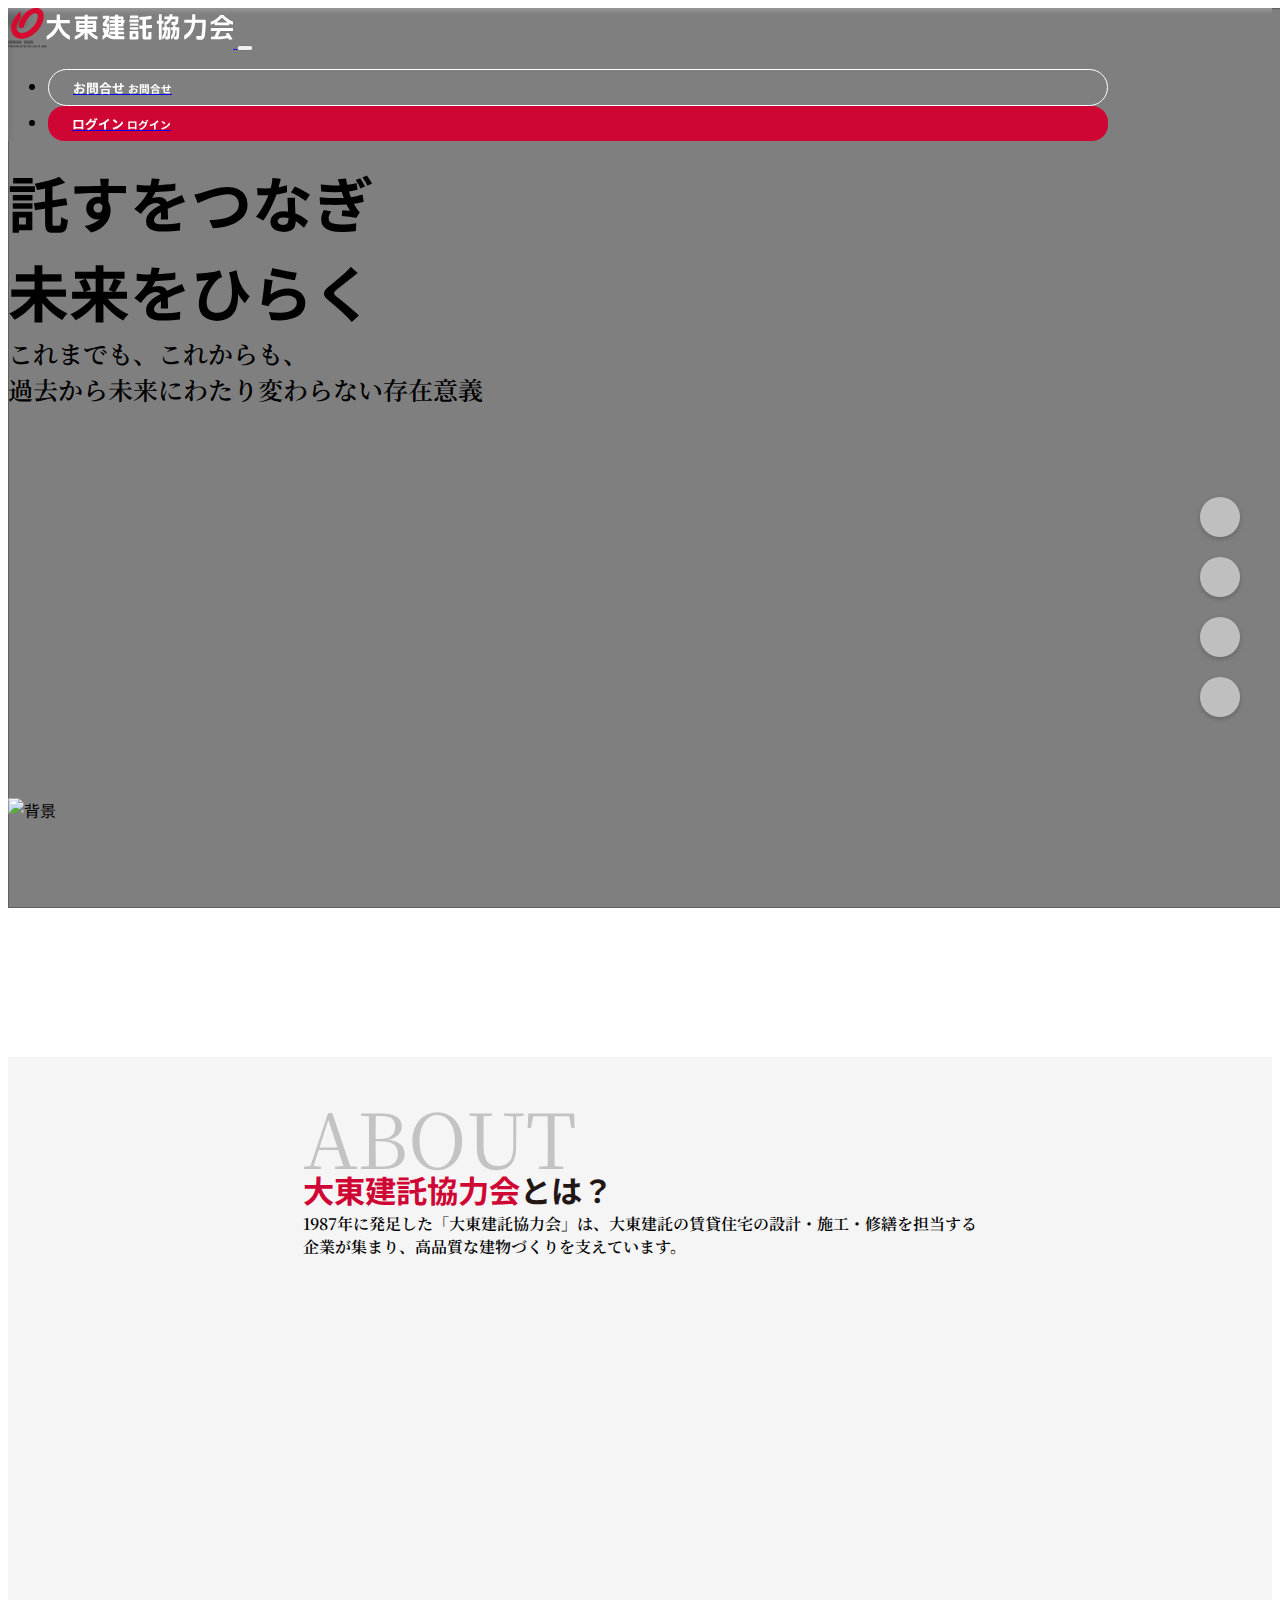
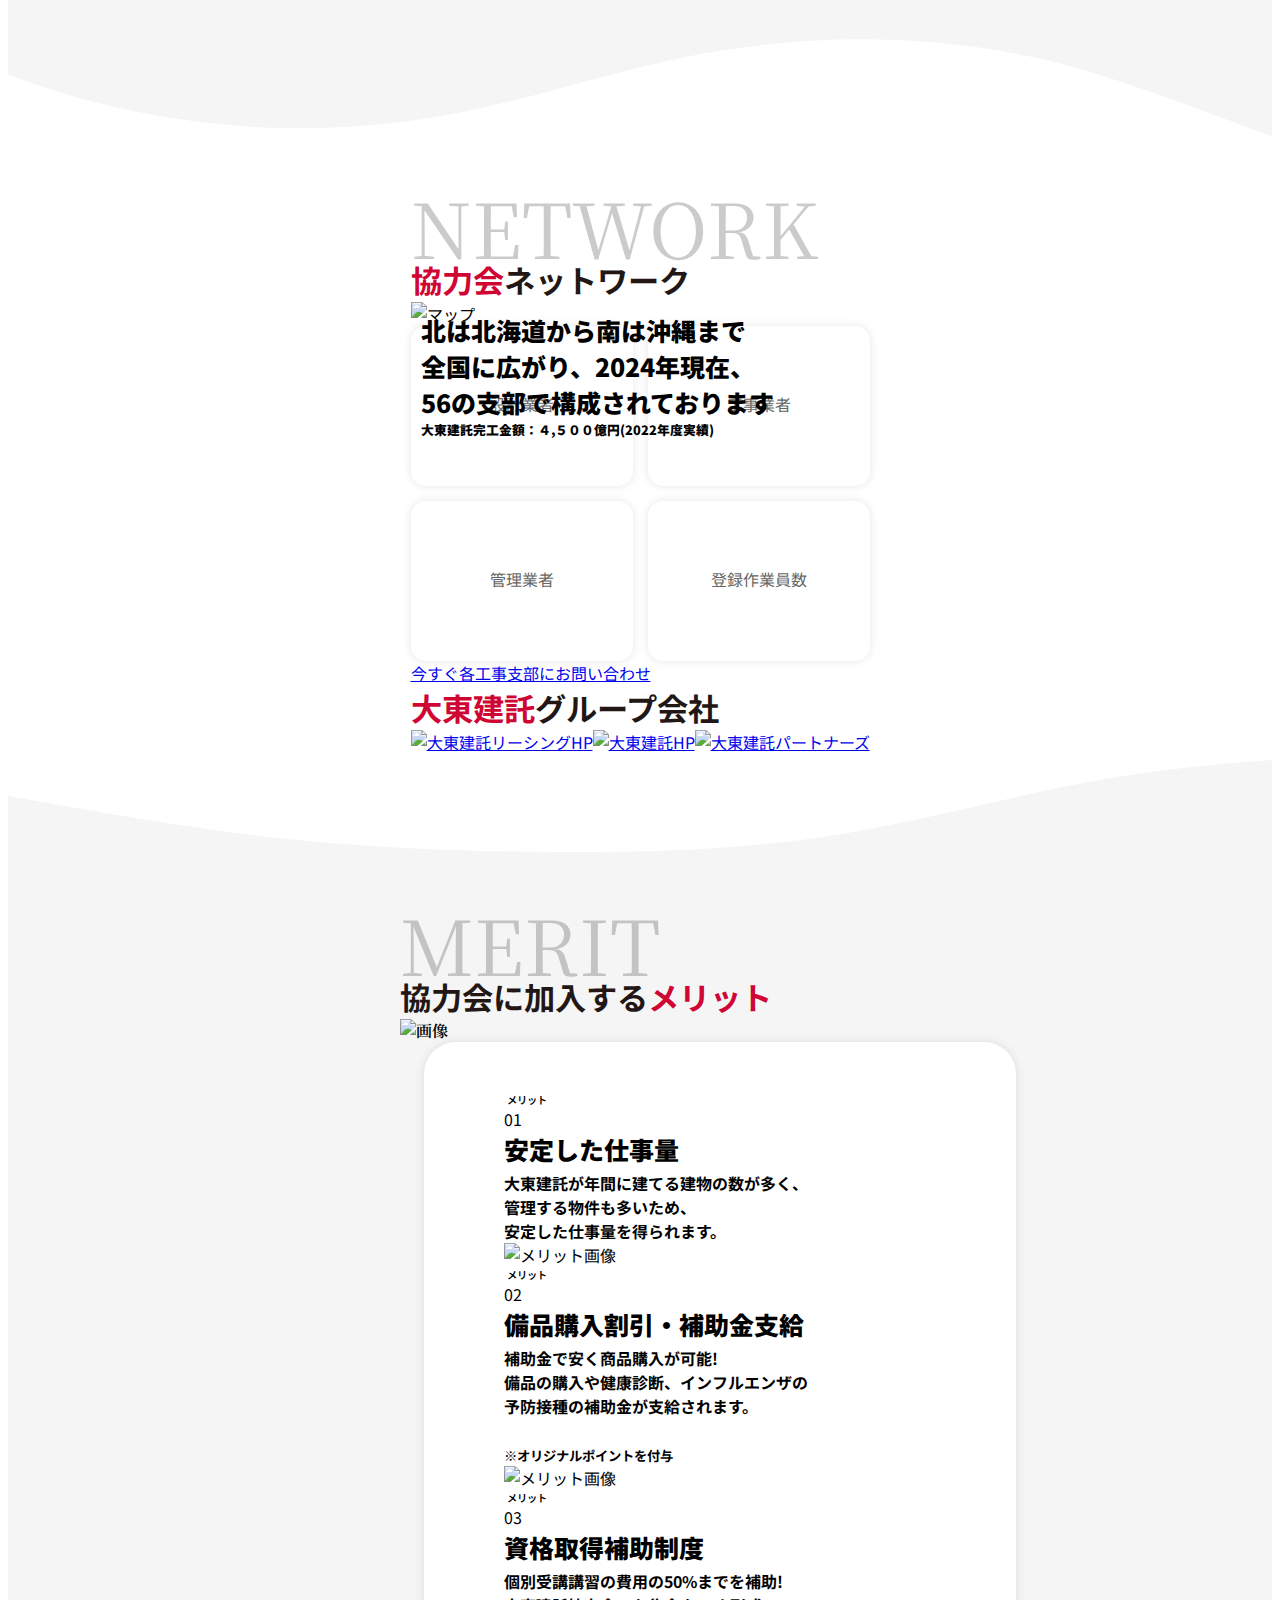
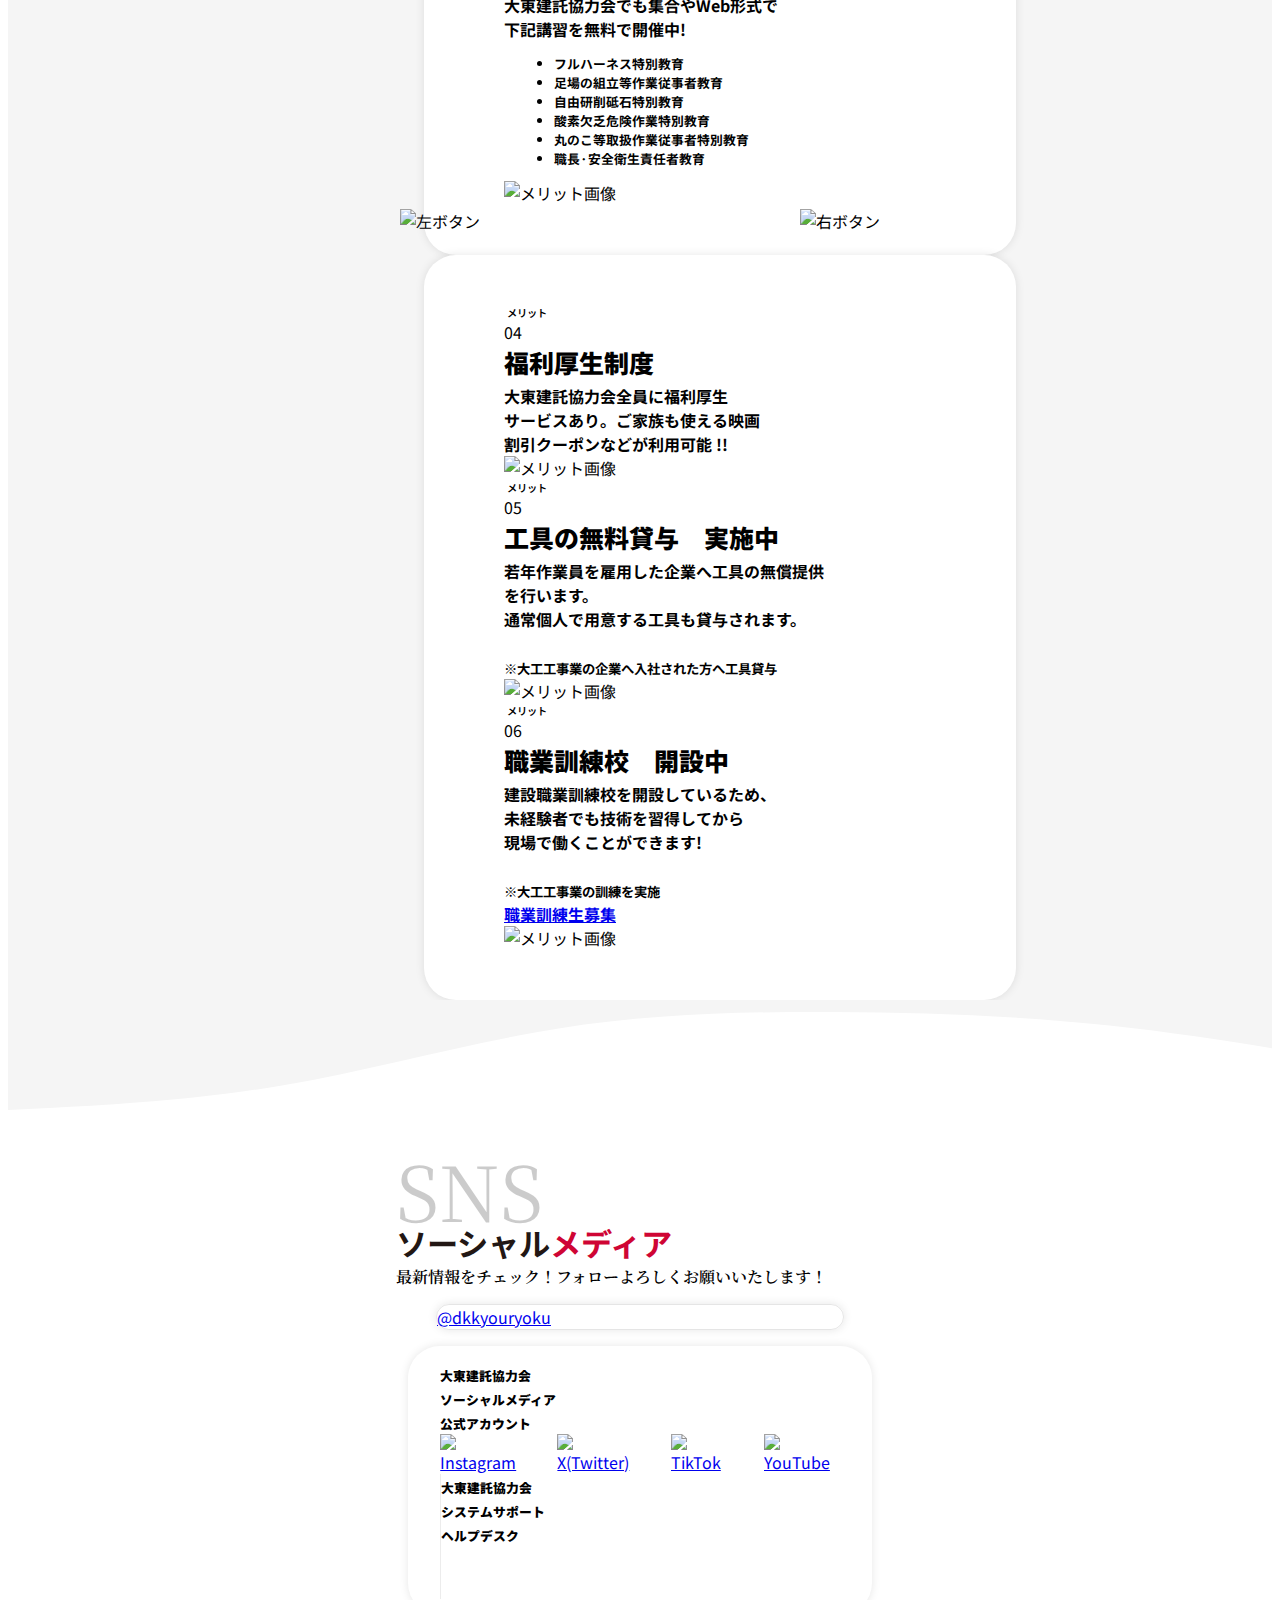
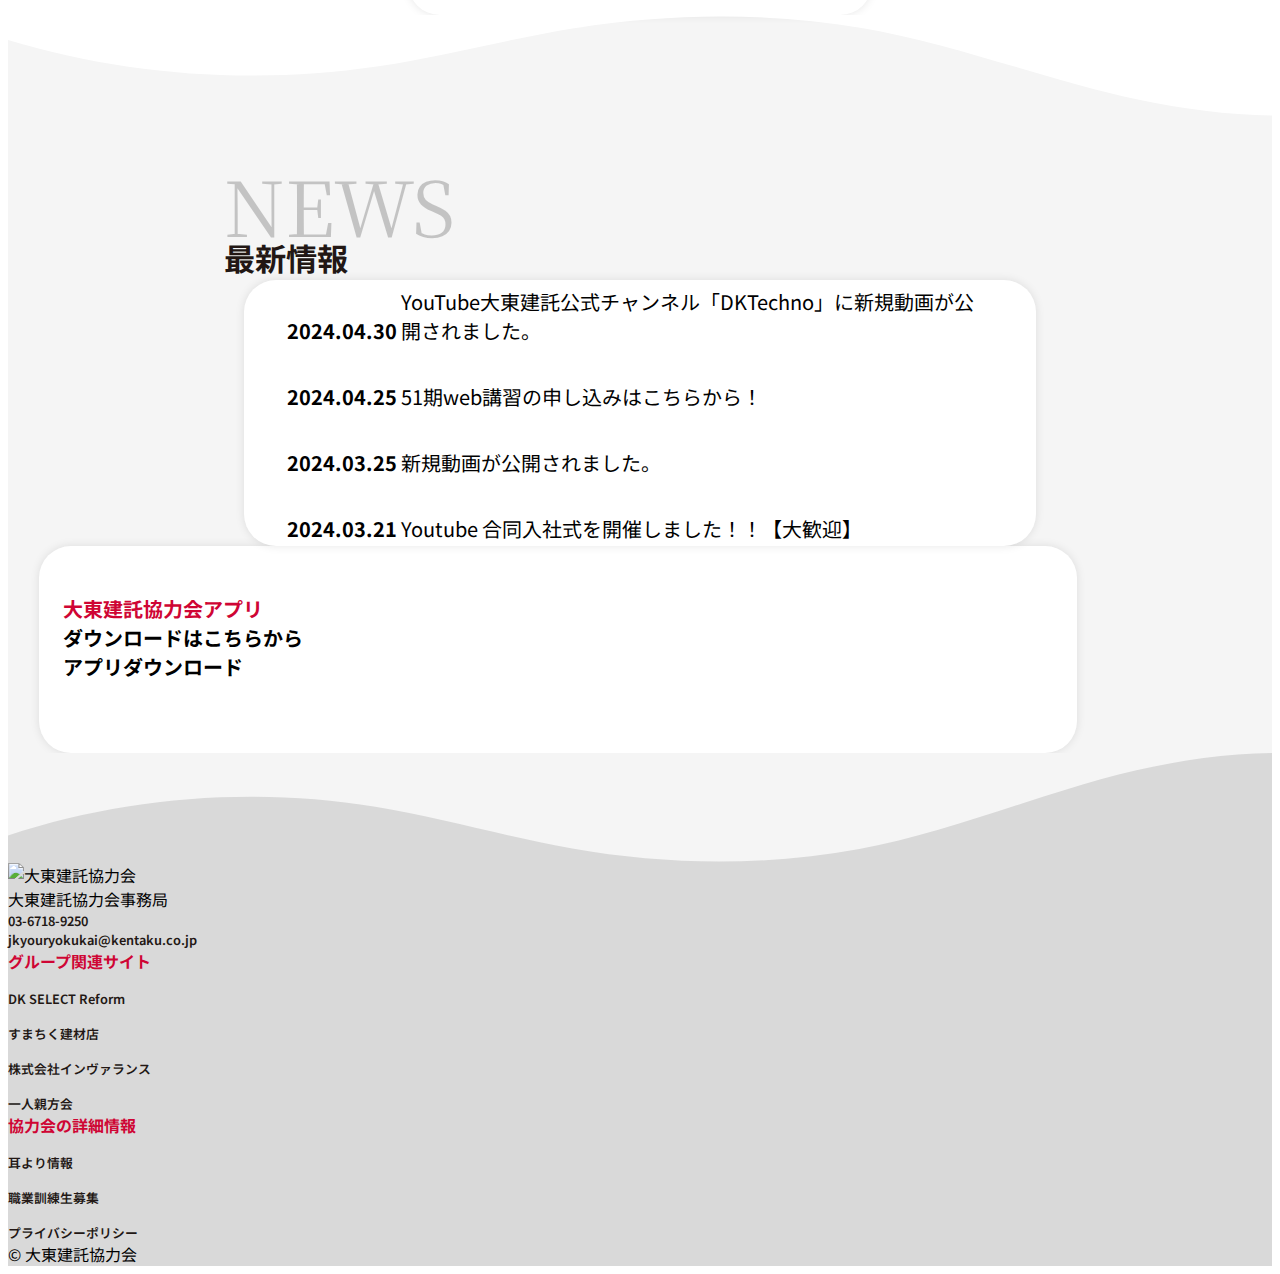
==== commit a5e97fc7: "floating-buttons" ====
--- a/index.html
+++ b/index.html
@@ -115,17 +115,29 @@
         </div>
       </div>
       <div class="floating-buttons">
-        <a href="https://www.instagram.com/dkkyouryoku/" target="_blank">
-          <button type="button" class="circle-btn"><i class="bi bi-instagram"></i></button>
+        <!-- <a href="https://www.instagram.com/dkkyouryoku/" target="_blank">
+          <button type="button" class="circle-btn text-center"><i class="bi bi-instagram"></i></button>
         </a>
         <a href="https://x.com/DKkyouryoku" target="_blank">
-          <button type="button" class="circle-btn"><i class="bi bi-twitter-x"></i></button>
+          <button type="button" class="circle-btn text-center"><i class="bi bi-twitter-x"></i></button>
         </a>
         <a href="https://www.tiktok.com/@dkkyouryoku?is_from_webapp=1&sender_device=pc" target="_blank">
-          <button type="button" class="circle-btn"><i class="bi bi-youtube"></i></button>
+          <button type="button" class="circle-btn text-center"><i class="bi bi-youtube"></i></button>
         </a>
         <a href="https://www.youtube.com/@DKkyouryoku" target="_blank">
-          <button type="button" class="circle-btn"><i class="bi bi-tiktok"></i></button>
+          <button type="button" class="circle-btn text-center"><i class="bi bi-tiktok"></i></button>
+        </a> -->
+        <a class="btn circle-btn" href="https://www.instagram.com/dkkyouryoku/" target="_blank">
+          <i class="bi bi-instagram"></i>
+        </a>
+        <a class="btn circle-btn" href="https://x.com/DKkyouryoku" target="_blank">
+          <i class="bi bi-twitter-x"></i>
+        </a>
+        <a class="btn circle-btn" href="https://www.tiktok.com/@dkkyouryoku?is_from_webapp=1&sender_device=pc" target="_blank">
+          <i class="bi bi-youtube"></i>
+        </a>
+        <a class="btn circle-btn" href="https://www.youtube.com/@DKkyouryoku" target="_blank">
+          <i class="bi bi-tiktok"></i>
         </a>
       </div>
     </section>
@@ -618,7 +630,7 @@
       <div class="container mt-4">
         <div class="row">
           <div class="col-md-4">
-            <img src="assets/img/h_logo.webp" alt="大東建託協力会">
+            <img class="logo" src="assets/img/LOGO-black.svg" alt="大東建託協力会">
             <div class="mt-3 ms-2 fw-bold">大東建託協力会事務局</div>
             <div class="mt-1 ms-2 contact-link">
               <a href="tel:03-6718-9250"><i class="bi bi-telephone-fill me-2"></i>03-6718-9250</a>
--- a/css/index.css
+++ b/css/index.css
@@ -0,0 +1,871 @@
+:root {
+  --fontsize--3: clamp(0.64rem, 0.6549rem + -0.0192vi, 0.651rem);
+  --fontsize--2: clamp(0.7813rem, 0.7747rem + 0.0326vi, 0.8rem);
+  --fontsize--1: clamp(0.9375rem, 0.9158rem + 0.1087vi, 1rem);
+  --fontsize-0: clamp(1.125rem, 1.0815rem + 0.2174vi, 1.25rem);
+  --fontsize-1: clamp(1.35rem, 1.2761rem + 0.3696vi, 1.5625rem);
+  --fontsize-2: clamp(1.62rem, 1.5041rem + 0.5793vi, 1.9531rem);
+  --fontsize-3: clamp(1.944rem, 1.771rem + 0.8651vi, 2.4414rem);
+  --fontsize-4: clamp(2.3328rem, 2.0827rem + 1.2504vi, 3.0518rem);
+  --fontsize-5: clamp(2.7994rem, 2.4462rem + 1.7658vi, 3.8147rem);
+  --fontsize-5: clamp(2.7994rem, 2.4462rem + 1.7658vi, 3.8147rem);
+  --fontsize-6: clamp(3.3592rem, 2.8691rem + 2.4507vi, 4.7684rem);
+  --fontsize-7: clamp(4.0311rem, 3.36rem + 3.3555vi, 5.9605rem);
+  --fontsize-8: clamp(4.8373rem, 3.9283rem + 4.5448vi, 7.4506rem);
+  --fontsize-9: clamp(5.8048rem, 4.5844rem + 6.1017vi, 9.3132rem);
+  --fontsize-10: clamp(6.9657rem, 5.3393rem + 8.1319vi, 11.6415rem);
+  --red-color: #CF0534;
+  --black-color: #221714;
+  --gray-color: #ECECEC;
+  --gray-bg-color: #F5F5F5;
+  --gray-dark-bg-color: #D9D9D9;
+}
+body {
+  font-family: "Noto Sans JP", sans-serif;
+  font-optical-sizing: auto;
+  font-weight: 400;
+  font-style: normal;
+  /* background-color: pink; */
+  /* background-color: white; */
+  /* background-color: #F5F5F5; */
+  cursor: default;
+}
+
+
+.noto-serif-jp  {
+  font-family: "Noto Serif JP", serif;
+  font-optical-sizing: auto;
+  font-weight: 400;
+  font-style: normal;
+}
+
+.red-text{
+  color: var(--red-color);
+}
+
+.red-btn{
+  background-color: var(--red-color);
+  color: white;
+}
+
+.black-text{
+  color: var(--black-color);
+}
+
+.bg-gray {
+  background-color: var(--gray-bg-color);
+}
+
+.container{
+  max-width: 1100px;
+}
+
+.card{
+  border: none;
+  background-color: white;
+  box-shadow: 0 0 10px rgba(0, 0, 0, 0.1);
+  border-radius: 2rem;
+}
+
+.section-area {
+  /* min-height: 100svh; */
+  /* min-height: 100vh; */
+  display: flex;
+  flex-direction: column;
+  justify-content: center;
+  align-items: center;
+  /* background-color: ECECEC; */
+}
+
+/* テスト用 */
+.test { border: 0.5px solid pink;}
+
+
+/* ナビゲーションバー */
+.logo {
+  height: 2.5rem;
+}
+.nav-button {
+  border-radius: 32px;
+  font-weight: 700;
+  font-size: var(--fontsize--2); 
+  padding: 0.5rem 1.5rem;
+}
+.navbar{
+  background-color: rgba(white, 0.3);
+  backdrop-filter: blur(3px);
+  transition: background-color 0.5s ease, backdrop-filter 0.5s ease;
+}
+.navbar.scrolled {
+  background-color: rgba(255, 255, 255, 1);
+}
+.login-btn {
+  background-color: var(--red-color);
+  color: white;
+  border: none;
+  border-radius: 1rem;
+  padding: 0.5rem 1.5rem;
+  transition: background-color 0.3s ease;
+}
+
+.inquiry-btn {
+  border: 1px solid white;
+  color: white;
+  transition: border-color 0.3s ease, color 0.3s ease;
+}
+
+.inquiry-btn.scrolled {
+  box-shadow: 0 0 10px rgba(0, 0, 0, 0.1);
+  color: var(--black-color);
+}
+
+.nav-logo-text{
+  fill: white;
+  transition: fill 0.3s ease;
+}
+
+.nav-logo-text.scrolled{
+  fill: var(--black-color);
+}
+
+/* メインビジュアル */
+.hero-bg {
+  position: absolute;
+  height: 100svh;
+  height: 100vh;
+  width: 100%;
+  z-index: -1;
+  overflow-x: hidden;
+}
+
+.hero-bg video {
+  position: absolute;
+  width: 100%;
+  height: 100%;
+  top: 50%;
+  left: 50%;
+  transform: translate(-50%, -50%);
+  object-fit: cover;
+  z-index: -1;
+}
+
+#fallback-image {
+  height: 100svh;
+  height: 100vh;
+  width: 100%;
+  object-fit: cover;
+  z-index: 2;
+}
+
+.overlay {
+  position: absolute;
+  top: 0;
+  left: 0;
+  width: 100%;
+  height: 100%;
+  background: rgba(0, 0, 0, 0.5);
+  z-index: 1;
+}
+
+.overlay-wave {
+  position: absolute;
+  bottom: 0;
+  left: 0;
+  width: 100%;
+  height: 110px;
+  z-index: 3;
+}
+
+.main-visual {
+  height: 100svh;
+  height: 100vh;
+  position: relative;
+}
+.main-title {
+  font-weight: 700;
+  font-size: var(--fontsize-5);
+}
+.main-text{
+  font-weight: 600;
+  font-size: var(--fontsize-1);
+}
+
+
+/* SNSボタン */
+.floating-buttons {
+  position: absolute;
+  right: 2rem;
+  top: 50%;
+  transform: translateY(-50%);
+  display: flex;
+  flex-direction: column;
+  gap: 20px;
+}
+
+
+.circle-btn {
+  width: 2.5rem;
+  height: 2.5rem;
+  background-color: rgba(255, 255, 255, 0.5); 
+  border: none;
+  border-radius: 50%;
+  cursor: pointer;
+  box-shadow: 0 2px 5px rgba(0,0,0,0.2); 
+  transition: background-color 0.3s;
+  text-decoration: none; 
+  color: var(--black-color);
+  display: flex;
+  align-items: center;
+  justify-content: center;
+}
+
+.circle-btn:hover {
+  background-color: var(--gray-color);
+}
+
+/* 共通タイトル設定 */
+.title-eng {
+  font-size: var(--fontsize-6);
+  opacity: 0.2;
+  transform: translateY(1.5rem);
+}
+.title {
+  font-size: var(--fontsize-2); 
+  font-weight: bold;
+
+}
+.sub-title {
+  font-size: var(--fontsize--1);
+  font-weight: 600;
+}
+
+/* 協力会とは？ */
+.youtube-viedo{
+  position: relative;
+  padding-bottom: 56.25%; /* 16:9 */
+  /* height: 0; */
+  overflow: hidden;
+  max-width: 100%;
+}
+
+.youtube-viedo iframe {
+  position: absolute;
+  width: 80%;
+  height: 80%;
+  left: 50%;
+  transform: translateX(-50%);
+  border: 0;
+  border-radius: 20px;
+}
+
+/* 協力会ネットワーク */
+.map-area {
+  position: relative;
+}
+.map-text {
+  font-weight: 900;
+  width: 80%;
+  position: absolute;
+  top: 10px;
+  left: 10px;
+  font-size: var(--fontsize-1);
+}
+.map-sub-text {
+  font-size: var(--fontsize--2);
+}
+
+/* グループ会社ボタン */
+.num-grid {
+  display: grid;
+  grid-template-columns: repeat(2, 1fr);
+  gap: 15px;
+  margin: 0 auto;
+  max-width: 500px; /* 幅を調整 */
+}
+
+.num-col {
+  background-color: white;
+  border-radius: 15px;
+  padding: 20px;
+  text-align: center;
+  box-shadow: 0 0 10px rgba(0, 0, 0, 0.1);
+  display: flex;
+  flex-direction: column;
+  justify-content: center;
+  min-height: 120px; /* 高さを維持 */
+}
+
+.num-label {
+  font-size: var(--fontsize--1);
+  color: #666;
+  margin-bottom: 4px;
+}
+
+.num-value {
+  font-size: var(--fontsize-2);
+  font-weight: bold;
+  color: #333;
+}
+
+.num-btn {
+  font-size: var(--fontsize-0);
+  font-weight: bold;
+  max-width: 400px; /* ボタンの幅 */
+  margin: 0 auto;
+}
+
+.group-btn-container {
+  display: flex;
+  justify-content: center;
+  /* align-items: stretch; */
+}
+
+/* 協力会に加入するメリット */
+.merit-container {
+  position: relative;
+  display: flex;
+  justify-content: center;
+  width: 100%;
+}
+
+.merit-carousel {
+  max-width: 90%; 
+}
+
+.owl-nav-prev, .owl-nav-next {
+  cursor: pointer;
+  position: absolute;
+  top: 50%;
+  transform: translateY(-50%);
+}
+.owl-nav-prev {
+  left: 0;
+}
+.owl-nav-next {
+  right: 0;
+}
+
+.owl-nav-prev img,
+.owl-nav-next img {
+  width: 36px;
+}
+
+.nav-arrow {
+  transition: fill 0.3s ease;
+}
+
+.merit-card{
+  padding: 50px 80px;
+  width: 100%;
+  max-width: 1100px; 
+}
+
+.merit-card .col-lg-6{
+  min-height: 300px ;
+}
+
+.merit-card-text{
+  padding-left: 3px;
+  font-size: var(--fontsize--3);
+  font-weight: 600;
+}
+.merit-card-num{
+  font-size: var(--fontsize--1);
+}
+.merit-card-title {
+  font-size: var(--fontsize-1);
+  font-weight: 900;
+}
+.merit-card-content{
+  margin-top: 0.25rem;
+  font-size: var(--fontsize--1);
+  font-weight: 700;
+}
+
+.merit-card-content ul{
+  font-size: var(--fontsize--2);
+  padding-left: 50px;
+}
+.merit-card-img{
+  width: 100%;
+}
+
+.text-bg {
+  position: relative;
+  z-index: 1;
+}
+.text-bg::before {
+  content: "";
+  position: absolute;
+  transform: translateX(-30px);
+  background-image: url('../assets/img/merit-text-bg.svg');
+  background-size: contain;
+  background-repeat: no-repeat;
+  width: 310px;
+  height: 100px;
+  z-index: -1;
+}
+
+
+/* ソーシャルメディア */
+.tiktok-embed {
+  border-radius: 30px;
+  box-shadow: 0 0 10px rgba(0, 0, 0, 0.1);
+  border: 0.5px solid rgba(0, 0, 0, 0.1);
+}
+
+.sns-container{
+  display: flex;
+  justify-content: center;
+  align-items: center;
+}
+
+.sns {
+  width: 95%;
+  text-align: start;
+}
+
+.sns-title {
+  font-size: var(--fontsize--2);
+  font-weight: 900;
+}
+
+.sns-row{
+  height: max-content;
+  padding: 1rem 2rem;
+}
+
+.sns-icons {
+  display: flex;
+  justify-content: center;
+  gap: 32px;
+}
+
+.sns-content {
+  display: flex;
+  align-items: center;
+  justify-content: space-between;
+}
+
+.col-md-4.sns-content {
+  border-left: 0.5px solid var(--gray-color); 
+}
+
+.sns-icon {
+  width: 48px;
+  height: 48px;
+}
+
+
+/* 最新情報 */  
+.news-container{
+  max-width: 95%;
+  margin: 0 auto;
+}
+.news-container table{
+  max-width: 90%;
+  margin: 0 auto;
+}
+
+.news-container tr{
+  height: 64px;
+}
+
+.news-date,
+.news-content {
+  text-align: left;
+  font-size: var(--fontsize-0);
+  vertical-align: bottom;
+}
+
+/* 最新情報,アンダーラインアニメーション */
+.underline-animation {
+  position: relative;
+  display: inline-block; 
+  color: inherit; 
+  text-decoration: none; 
+}
+
+.underline-animation::after {
+  content: "";
+  position: absolute;
+  left: 0;
+  bottom: -0.5em;
+  width: 100%;
+  height: 3px; 
+  border-radius: 30px;
+  background: #CF0534;
+  transform: scaleX(0);
+  transform-origin: bottom left;
+  transition: transform 0.5s ease; 
+}
+
+.underline-animation:hover::after {
+  transform: scaleX(1); 
+}
+
+/* アプリダウンロード */
+.app-container {
+  max-width: 90%;
+  margin: 0 auto;
+  padding: 1.5rem;
+}
+
+.app-icon {
+  border-radius: 16px;
+  max-width: 100%;
+}
+
+.app-store-icon {
+  width: 80%;
+}
+
+.app-title{
+  font-size: var(--fontsize-0);
+  font-weight: 700;
+}
+
+/* フッター */
+footer {
+  background-color: var(--gray-dark-bg-color);
+}
+
+footer a {
+  color: var(--black-color);
+  text-decoration: none;
+}
+
+.footer-title {
+  color: var(--red-color);
+  font-size: var(--fontsize--1);
+  font-weight: 700;
+}
+.footer-link {
+  padding-top: 1rem;
+  font-size: var(--fontsize--2);
+  font-weight: 600;
+}
+
+.contact-link {
+  font-size: var(--fontsize--2);
+  font-weight: 600;
+}
+
+/* Background */
+.wave {
+  width: 100%;
+  overflow: hidden;
+  line-height: 0;
+}
+
+.wave svg {
+  position: relative;
+  display: block;
+  width: calc(100% + 110px);
+  height: 110px;
+}
+
+
+@media (max-width: 1200px) { 
+  .card{
+    border-radius: 1.5rem;
+  }
+  
+  .merit-card-title {
+    font-size: var(--fontsize-1);
+  }
+  .merit-card-content{
+    font-size: var(--fontsize--1);
+  }
+  .sns-title{
+    font-size: var(--fontsize--2);
+    font-weight: 700;
+  }
+  .app-icon {
+    max-width: 69%;
+  }
+  .overlay-bg,.wave svg {
+    height: 100px;
+  }
+
+}
+@media (max-width: 992px) { 
+  .card{
+    border-radius: 1rem;
+  }
+  .owl-nav-prev img,
+  .owl-nav-next img {
+    width: 24px;
+  }
+
+  .merit-card .col-lg-6{
+    min-height: auto;
+  }
+  .merit-carousel {
+    margin-top: 45px;
+  }
+  .owl-nav-prev, .owl-nav-next {
+    top: 25px;
+  }
+  .owl-nav-prev {
+    left: calc(50% - 50px);
+  }
+  .owl-nav-next {
+    right: calc(50% - 50px);
+  }
+  .news-date,
+  .news-content {
+    font-size: var(--fontsize--1);
+  }
+  .sns-title{
+    font-size: var(--fontsize--1);
+    font-weight: 700;
+  }
+  .app-title{
+    font-size: var(--fontsize--1);
+  }
+  .overlay-bg,.wave svg {
+    height: 90px;
+  }
+}
+
+@media (max-width: 768px) { 
+  .logo {
+    height: 2.25rem;
+}
+  .main-title {
+    font-size: var(--fontsize-4);
+  }
+  .main-text{
+    font-size: var(--fontsize-0);
+  }
+  .merit-card{
+    padding: 20px 40px;
+  }
+  .sns-row{
+    height: max-content;
+    padding: 0;
+  }
+
+  .sns-title-area {
+    display: flex;
+    justify-content: center;
+    align-items: center;
+    text-align: center;
+  }
+  .sns-title {
+    margin-top: 1rem;
+  }
+  .sns-icons {
+    margin: 1rem auto;
+  }
+  /* .sns-title-area.col-md-10 { */
+.col-md-4.sns-content {
+    border-left: none; 
+  }
+  
+  .app-title{
+    text-align: center;
+    font-size: var(--fontsize-0);
+  }
+
+  .app-icon {
+    max-width: 50%;
+  }
+  .app-store-icon {
+    max-width: 70%;
+  }
+  .overlay-bg,.wave svg {
+    height: 80px;
+  }
+}
+
+@media (max-width: 576px) { 
+
+  .logo {
+    height: 1.8rem;
+  }
+  .nav-button {
+      padding: 0.25rem 0.75rem;
+  }
+  .overlay-wave {
+    height: 50px;
+  }
+  .main-title {
+    font-size: var(--fontsize-3);
+  }
+  .main-text{
+    font-size: var(--fontsize--1);
+  }
+  .youtube-viedo iframe ,.tiktok iframe {
+    width: 90%;
+    height: 90%;
+    border-radius: 1rem;
+  }
+  .title-eng {
+    transform: translateY(0.5rem);
+    font-size: var(--fontsize-3);
+    font-weight: bold;
+  }
+  .title {
+    font-size: var(--fontsize-1); 
+    font-weight: bold;
+  }
+  .sub-title {
+    font-size: var(--fontsize--2);
+    font-weight: 600;
+  }
+
+  .section-area {
+    min-height: 50svh;
+    min-height: 50vh;
+  }
+  
+  .floating-buttons {
+    flex-direction: row;
+    bottom: 10rem;
+    right: auto;
+    top: auto;
+    left: 50%;
+    transform: translateX(-50%);
+  }
+
+  /* 業者数カート */
+  .num-grid {
+    grid-template-columns: 1fr;
+    max-width: 300px;
+  }
+  
+  .num-col {
+      min-height: 100px;
+  }
+  .num-value {
+      font-size: var(--fontsize-1);
+  }
+  .num-btn {
+      font-size: var(--fontsize--1);
+  }
+  .map-text {
+    font-size: var(--fontsize--1);
+  }
+  .map-sub-text {
+    font-size: var(--fontsize--3);
+  } 
+  
+  .merit-carousel {
+    max-width: 100%; 
+  }
+  .merit-card{
+    width: 95vw;
+    width: 95svw;
+  }
+
+  .news-container{
+    max-width: 100%;
+    padding-bottom: 0;
+  }
+
+  .news-container tr{
+    height: 50px;
+  }
+
+  .news-date,
+  .news-content {
+    font-size: var(--fontsize--2);
+    display: block;
+    width: 100%;
+    padding-bottom: 0;
+  }
+
+  .news-date {
+    padding: 0;
+    text-align: left;
+    padding-bottom: 0px !important;
+    /* vertical-align: bottom; */
+    border-bottom: none;
+  }
+
+  .news-content {
+    padding-top: 0px !important;
+    /* vertical-align: top; */
+    text-align: left;
+    margin-left: 0;
+  }
+  .sns-icon {
+    width: 36px;
+    height: 36px;
+  }
+
+  
+  .app-container {
+    max-width: 100%;
+  }
+  .app-title{
+    text-align: center;
+    font-size: var(--fontsize--1);
+  }
+  .app-icon {
+    max-width: 70%;
+  }
+  .app-store-icon {
+    max-width: 100%;
+  }
+  .overlay-bg,.wave svg {
+    height: 70px;
+  }
+
+}
+
+@media (max-width: 375px) {
+  .logo {
+    height: 1.5rem;
+  }
+  .nav-button {
+      border-radius: 20px;
+      padding: 0.125rem 0.375rem;
+  }
+  /* html, body {
+    width: 100%;
+    overflow-x: hidden;
+  } */
+  img, video, iframe {
+    max-width: 100%;
+    height: auto;
+  }
+  .container {
+    max-width: 100%;
+    padding-left: 15px;
+    padding-right: 15px;
+  }
+  .card {
+    /* max-width: 100%; */
+    width: 100%;
+    margin-left: 0;
+    margin-right: 0;
+    border-radius: 0.5rem;
+  }
+
+  .row, .col, [class*="col-"] {
+    padding-left: 10px;
+    padding-right: 10px;
+  }
+  .sns-icon {
+    width: 24px;
+    height: 24px;
+  }
+  .app-title{
+    font-size: var(--fontsize--3);
+  }
+  .app-container {
+    padding: 0.5rem;
+  }
+  .app-icon {
+    max-width: 80%;
+  }
+  .app-store-icon {
+    max-width: 100%;
+  }
+  .overlay-bg,.wave svg {
+    height: 60px;
+  }
+}
